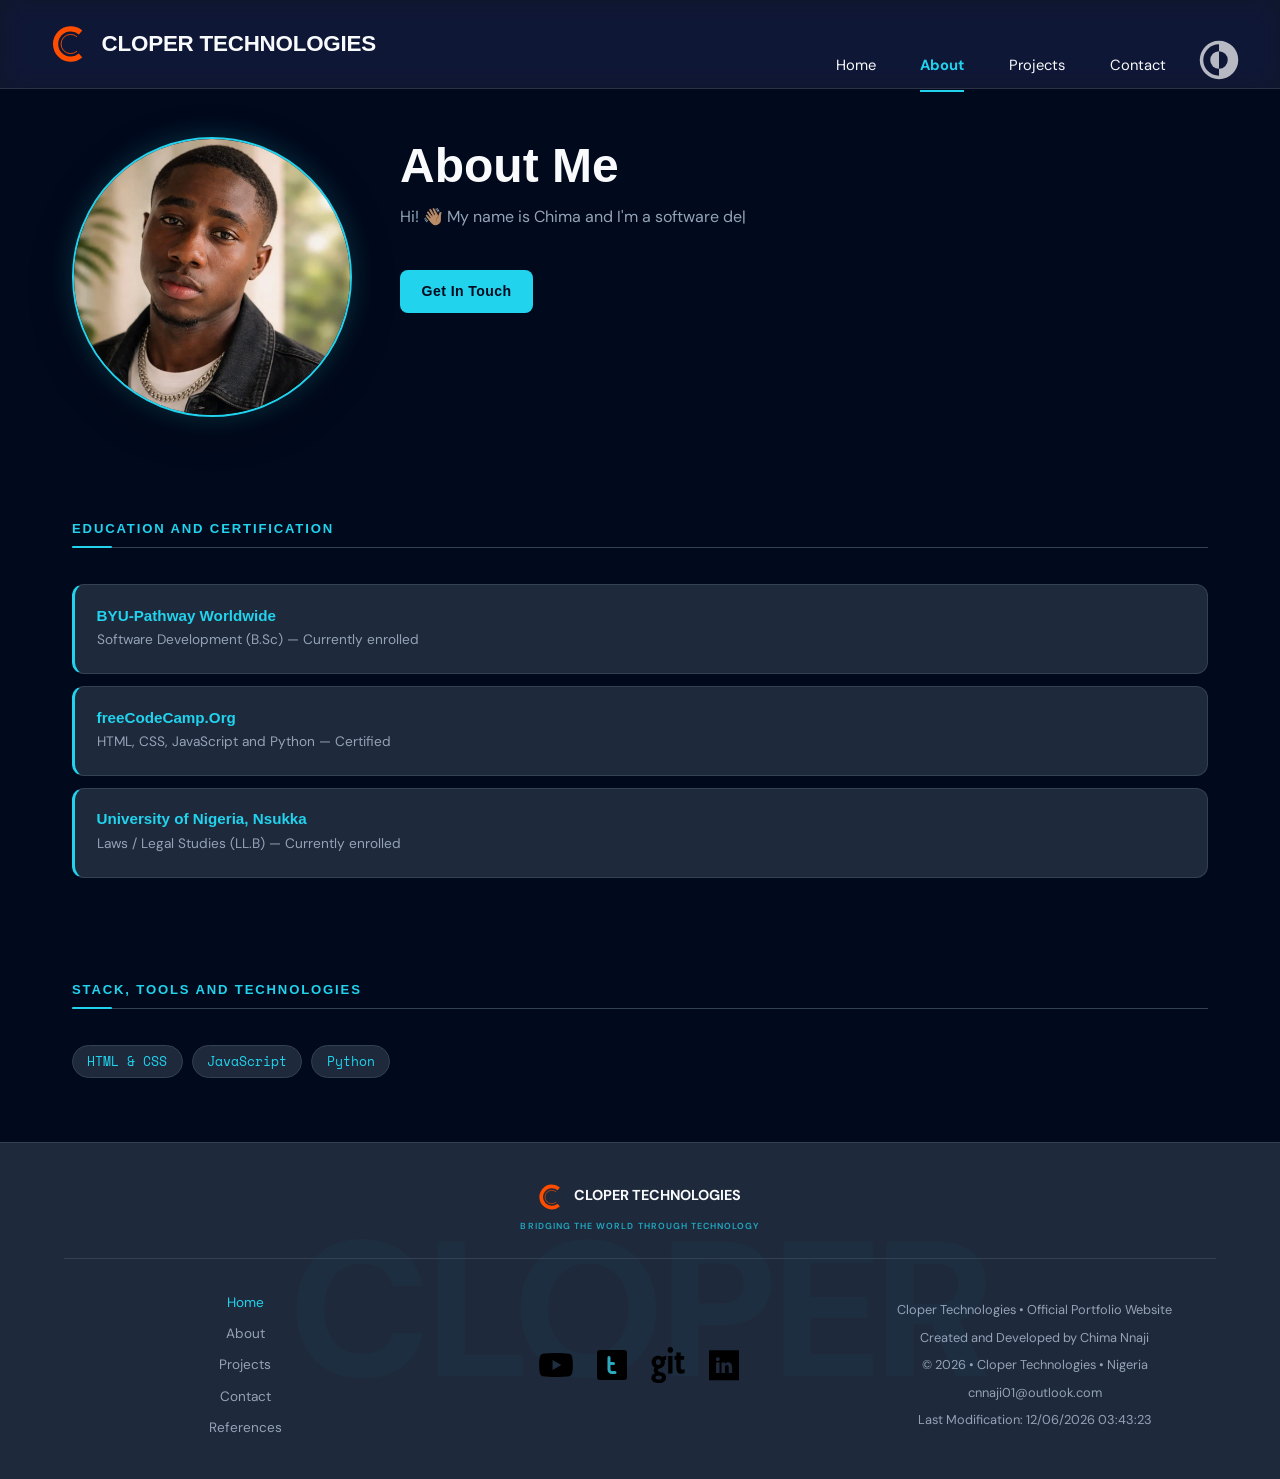
==== about.html @ 53939a19 "Add mobile-first base styles with fluid typography and layout adjustments" ====
<!DOCTYPE html>
<html lang="en">
<head>
    <meta charset="UTF-8">
    <meta name="viewport" content="width=device-width, initial-scale=1.0">
    <meta name="author" content="Chimamkpam Nnaji">
    <meta name="description"
        content="Learn about Cloper Technologies, a developer portfolio website showcasing responsive designs, clean codes, and building user-focused web applications by its founder, Chima.">
    <title>Cloper Technologies — About</title>
    <meta property="og:title" content="About — Cloper Technologies">
    <meta property="og:description"
        content="Learn about Cloper Technologies, a developer portfolio website showcasing responsive designs, clean codes, and building user-focused web applications by its founder, Chima.">
    <meta property="og:image" content="https://chima-001.github.io/cloper/images/logo.svg">
    <meta property="og:url" content="https://chima-001.github.io/cloper/about.html">
    <link rel="icon" type="image/x-icon" href="images/logo.svg">
    <link rel="preconnect" href="https://fonts.googleapis.com">
    <link rel="preconnect" href="https://fonts.gstatic.com" crossorigin>
    <link
        href="https://fonts.googleapis.com/css2?family=DM+Sans:ital,opsz,wght@0,9..40,100..1000;1,9..40,100..1000&family=Space+Mono:ital,wght@0,400;0,700;1,400;1,700&display=swap"
        rel="stylesheet">
    <link rel="stylesheet" href="styles/normalize.css">
    <link rel="stylesheet" href="styles/smaller.css">
    <link rel="stylesheet" href="styles/medium.css">
    <link rel="stylesheet" href="styles/larger.css">
    <script src="scripts/main.js" defer></script>
    <script src="scripts/about.js" defer></script>
</head>

<body>
    <header>
        <nav>
            <div class="nav-top">
                <a href="index.html" class="logo">
                    <img src="images/logo.svg" alt="Cloper Technologies logo.">
                    <span class="title">CLOPER TECHNOLOGIES</span>
                </a>
                <button id="theme-toggle" aria-label="Toggle theme">
                    <img id="theme-icon" src="images/dark-mode.svg" alt="Theme toggle icon">
                </button>
                <button class="hamburger" id="hamburger" aria-label="Toggle navigation">
                    <span></span>
                    <span></span>
                    <span></span>
                </button>
            </div>
            <ul>
                <li><a href="index.html">Home</a></li>
                <li><a href="about.html" class="active">About</a></li>
                <li><a href="projects.html">Projects</a></li>
                <li><a href="contact.html">Contact</a></li>
            </ul>
        </nav>
    </header>
<main>
    <section id="about">
        <div class="about-img">
            <img id="about-img" src="" alt="" width="300" loading="lazy" />
        </div>
        <div class="about-text">
            <h1 id="about-name"></h1>
            <div id="about-bio"></div>
            <a href="contact.html" class="prm-button contact-btn">Get In Touch</a>
        </div>
    </section>
    <section id="education">
        <h2>Education and Certification</h2>
        <div id="education-list"></div>
    </section>
    <section id="stack">
        <h2>Stack, Tools and Technologies</h2>
        <ul class="stack-list" id="stack-list"></ul>
    </section>
</main>
<footer>
        <div class="footer-title">
            <div class="title-logo">
                <img src="images/logo.svg" alt="Cloper Technologies logo">
                <span>CLOPER TECHNOLOGIES</span>
            </div>
            <p class="tag">Bridging The World Through Technology</p>
        </div>
        <div class="footer-left">
            <a href="index.html" class="active">Home</a>
            <a href="about.html">About</a>
            <a href="projects.html">Projects</a>
            <a href="contact.html">Contact</a>
            <a href="references.html" target="_blank">References</a>
        </div>
        <div class="social-links">
            <a href="https://youtube.com/@heischima"><img src="images/youtube-1.svg" alt="Youtube logo"></a>
            <a href="https://x.com/_heischima"><img src="images/twitter-square.svg" alt="Twitter logo"></a>
            <a href="https://chima-001/github.com.io"><img src="images/github-text.svg" alt="Github logo"></a>
            <a href="https://linkedin.com/in/chima-nnaji-1621523a3"><img src="images/linkedin-square.svg"
                    alt="Linkedin logo"></a>
        </div>
        <div class="footer-right">
            <p>Cloper Technologies • Official Portfolio Website</p>
            <p>Created and Developed by Chima Nnaji</p>
            <p>© <span id="currentyear"></span> • Cloper Technologies • Nigeria</p>
            <p>cnnaji01@outlook.com</p>
            <p id="lastModified"></p>
        </div>
    </footer>
</body>
</html>
---- styles/smaller.css ----
/* ============================================================
   devnest-smaller.css  |  BASE STYLES
   Mobile-first. No media query — applies to every screen.
   devnest-medium.css and devnest-larger.css build on top.

   Strategy:
   • clamp()        → fluid values (font sizes, spacing, image
                       sizes, gaps). Scales continuously so many
                       intermediate breakpoints aren't needed.
   • Media queries  → structural changes only (layout direction,
                       nav behaviour, column counts, show/hide).
   ============================================================ */


/* =====================================================
   DESIGN TOKENS
   ===================================================== */

:root {
    /* Colours */
    --bg: #01091c;
    --surface: #1e293b;
    --surface2: #263348;
    --border: #334155;
    --cyan: #22d3ee;
    --cyan-dim: rgba(34, 211, 238, 0.08);
    --white: #f8fafc;
    --muted: #94a3b8;
    --nav-hover: #010712;

    /* Typography */
    --font-head: 'Roboto', sans-serif;
    --font-mono: 'Space Mono', monospace;
    --font-body: 'DM Sans', sans-serif;

    /* Effects */
    --shadow: 0 4px 28px rgba(0, 0, 0, 0.35);
    --glow: 0 0 28px rgba(34, 211, 238, 0.22);
    --glow-hover: 0 0 36px rgba(34, 211, 238, 0.38);
    --radius: 12px;
    --radius-sm: 8px;
    --ease: 0.22s ease;
}

body.light-mode {
    --bg: #f0f4f8;
    --surface: #dde5ef;
    --surface2: #cad4e0;
    --border: #b8c4d4;
    --cyan: #0369a1;
    --cyan-dim: rgba(3, 105, 161, 0.08);
    --white: #0f172a;
    --muted: #475569;
    --nav-hover: #e0e4e9;
    --glow: 0 0 28px rgba(3, 105, 161, 0.2);
    --glow-hover: 0 0 36px rgba(3, 105, 161, 0.35);
}


/* =====================================================
   RESET
   ===================================================== */

*,
*::before,
*::after {
    -webkit-tap-highlight-color: transparent;
    box-sizing: border-box;
    margin: 0;
    padding: 0;
}

img,
svg {
    display: block;
    max-width: 100%;
}

button {
    cursor: pointer;
    font-family: inherit;
}


/* =====================================================
   BASE
   ===================================================== */

body {
    background-color: var(--bg);
    color: var(--white);
    font-family: var(--font-body);
    line-height: 1.7;
    transition: background-color 1s ease, color 1s ease;
    -webkit-font-smoothing: antialiased;
    margin: 0;
    padding: 0;
}


/* =====================================================
   HEADER & NAV
   ===================================================== */

header {
    position: sticky;
    top: 0;
    z-index: 100;
    /* background-color: var(--surface); */
    background: rgba(255, 255, 255, 0.06);
    backdrop-filter: blur(12px) saturate(180%);
    -webkit-backdrop-filter: blur(12px) saturate(180%);
    border-bottom: 1px solid rgba(255, 255, 255, 0.12);
    width: 100%;
    margin: 0;
    transition: background 0.3s ease;
    /* padding: 1rem 0; */
}

@media (prefers-color-scheme: dark) {
    header {
        background: rgba(0, 0, 0, 0.25);
        border-bottom: 1px solid rgba(255, 255, 255, 0.08);
    }

}

#theme-icon {
    filter: invert(1) opacity(70%);
}

body.light-mode #theme-icon {
    filter: invert(0);
}

header.scrolled {
    background: rgba(0, 0, 0, 0.4);
}

nav {
    display: flex;
    flex-direction: row;
    flex-wrap: wrap;
    align-items: center;
    /* justify-content: center; */
    /* position: relative; */
    width: 100%;
    padding-top: .5rem;
    /* margin-bottom: -1rem; */
}

.nav-top {
    display: contents;
    width: 100%;
    box-sizing: border-box;
    /* justify-content: space-between; */
    /* flex-direction: row;
    align-items: center;
    width: 100%; */
    /* flex: 1; */
}

/* --- Logo --- */

.logo {
    padding-left: .7rem;
    display: flex;
    align-items: center;
    gap: 0.65rem;
    text-decoration: none;
    color: var(--white);
    font-family: var(--font-head);
    flex: 1;
    order: 1;
    /* display: inline-block; */
    max-width: fit-content;
    /* margin-right: 3rem; */
}

/* .logo a{
    flex: 0 0 auto;
    width: auto;
} */

.logo img {
    width: 30px;
    height: 30px;
    flex-shrink: 0;
}

/* index.html uses <span class="title"> directly inside .logo */
.title {
    font-size: clamp(1rem, 4vw, 1.4rem);
    font-weight: 700;
    color: var(--white);
    letter-spacing: -0.01em;
}

/* other pages wrap .title + .tag inside .title-div */
/* .title-div {
    display: flex;
    flex-direction: column;
    gap: 0.05rem;
    line-height: 1.2;
} */

/* --- Nav list — hidden on mobile, revealed by .open --- */

nav ul {
    position: static;
    list-style: none;
    /* display: block; */
    flex-direction: column;
    background: var(--bg);
    border-top: 1px solid var(--border);
    backdrop-filter: blur(12px);
    width: 100%;
    flex-basis: 100%;
    margin-top: 0.65rem;
    /* padding: 0.4rem 0; */
    /* top: 100%;
    left: 0;
    right: 0; */
    z-index: 99;
    order: 4;
    max-height: 0;
    overflow: hidden;
    transition: max-height 3s ease-out;
}

nav ul li {
    width: 100%;
}

nav ul a {
    text-decoration: none;
    color: var(--white);
    font-family: var(--font-body);
    font-size: 1rem;
    display: block;
    width: 100%;
    padding: 0.8rem 1.2rem;
    border-left: 3px solid transparent;
    border-bottom: 1px solid var(--border);
    transition: color var(--ease), background-color var(--ease), border-color var(--ease);
}

nav ul a.active {
    color: var(--cyan);
    border-left-color: var(--cyan);
    font-weight: 700;
    /* background-color: var(--cyan-dim); */
}

nav ul a:hover {
    color: var(--white);
    background-color: var(--nav-hover);
}

nav ul.open {
    display: flex;
    max-height: 500px;
}

/* --- Hamburger — fixed on smallest screens --- */

.hamburger {
    display: flex;
    flex-direction: column;
    justify-content: center;
    gap: 5px;
    background: none;
    border: none;
    padding: 1rem;
    position: static;
    right: 1rem;
    top: 0.85rem;
    z-index: 110;
    margin-left: 0;
    order: 3;
    max-width: fit-content;
    /* margin-top: -.5rem; */
}

.hamburger span {
    display: block;
    width: 22px;
    height: 2px;
    background-color: var(--white);
    border-radius: 2px;
    transition: transform 0.28s ease, opacity 0.2s ease;
}

.hamburger.active span:nth-child(1) {
    transform: rotate(45deg) translate(5px, 5px);
}

.hamburger.active span:nth-child(2) {
    opacity: 0;
    transform: scaleX(0);
}

.hamburger.active span:nth-child(3) {
    transform: rotate(-45deg) translate(5px, -5px);
}


/* =====================================================
   THEME TOGGLE
   ===================================================== */

/* #theme-bar {
    position: sticky;
    top: 58px;
    z-index: 98;
    display: flex;
    padding: 0.2rem 1.4rem;
    background: var(--surface);
    pointer-events: none;
    width: fit-content;
    border-bottom-left-radius: 100px;
    border-bottom-right-radius: 100px;
    margin-left: auto;
    border: 1px solid var(--border);
    border-top: none;
} */

#theme-toggle {
    position: static;
    background: none;
    border: none;
    cursor: pointer;
    /* pointer-events: all; */
    /* outline: none; */
    display: flex;
    align-items: center;
    /* padding: 0.4rem; */
    /* margin-left: auto; */
    order: 2;
    margin-left: auto;
}

#theme-icon {
    width: 30px;
    height: 30px;
    object-fit: contain;
    /* transform: scale(3); */
    transition: transform 0.4s ease, opacity 0.3s ease;
}

#theme-icon.switching {
    transform: scale(1.5) rotate(180deg);
    opacity: 0;
}


/* =====================================================
   MAIN LAYOUT
   The clamp on padding and gap means most spacing
   scales automatically without extra breakpoints.
   max-width steps up in devnest-medium/larger.
   ===================================================== */

main {
    margin: 0 auto;
    margin-top: -1.5rem;
    padding: clamp(2rem, 6vw, 4rem) clamp(1rem, 5vw, 2rem);
    display: flex;
    flex-direction: column;
    gap: clamp(3.5rem, 9vw, 6.5rem);
    max-width: 480px;
}


#hero {
    /* background-image: linear-gradient(rgba(10, 10, 10, 0.75), rgba(10, 10, 10, 0.75)), url('images/hero-bg.wepb');
    background-size: cover;
    background-position: center;
    background-attachment: fixed; */
    position: relative;
    overflow: hidden;
    width: 100%;
    /* width: 100vw;
    margin-left: 50%;
    transform: translateX(-50%); */
}

.hero-content {
    max-width: 1200px;
    margin: 0 auto;
    padding: clamp(3rem, 8vw, 6rem) clamp(1rem, 5vw, 2rem);
    display: flex;
    flex-direction: column;
    align-items: center;
    justify-content: space-between;
    gap: clamp(2rem, 5vw, 5rem);
}

#hero-bg {
    position: absolute;
    inset: 0;
    background-size: cover;
    background-position: center;
    background-attachment: fixed;
    z-index: 0;
    /* opacity: 0; */
    transition: opacity 1.2s ease;
    background: linear-gradient(to bottom, rgba(0, 0, 0, 0.3), rgba(17, 16, 8, 0.85));
}

/* #hero-bg::after {
    opacity: 1;
    background-image: linear-gradient(rgba(10, 10, 10, 0.78), rgba(10, 10, 10, 0.78));
    content: '';
    position: absolute;
    inset: 0;
} */

#hero .hero-text,
#hero .hero-img {
    position: relative;
    z-index: 1;
}

/* =====================================================
   TYPOGRAPHY
   Font sizes all use clamp so they scale fluidly.
   ===================================================== */

h1,
h2,
h3 {
    font-family: var(--font-head);
    color: var(--cyan);
    line-height: 1.2;
}

h1 {
    font-size: clamp(1.75rem, 6vw, 3rem);
    margin-bottom: 0.75rem;
}

/* Section labels — small, all-caps, underlined */
h2 {
    font-size: clamp(0.68rem, 2.2vw, 0.82rem);
    letter-spacing: 0.14em;
    text-transform: uppercase;
    text-align: center;
    margin-bottom: clamp(1.5rem, 4vw, 2.25rem);
    padding-bottom: 0.65rem;
    border-bottom: 1px solid var(--border);
    position: relative;
}

h2::after {
    content: '';
    position: absolute;
    bottom: -1px;
    left: 50%;
    transform: translateX(-50%);
    width: 2.5rem;
    height: 2px;
    background: var(--cyan);
    border-radius: 2px;
}

h3 {
    font-size: clamp(0.9rem, 2.5vw, 1.05rem);
    margin-bottom: 0.35rem;
}


/* =====================================================
   BUTTONS
   ===================================================== */

.prm-button {
    display: inline-block;
    padding: 0.6rem 1.35rem;
    background-color: var(--cyan);
    color: var(--bg);
    font-family: var(--font-head);
    font-size: clamp(0.78rem, 2vw, 0.88rem);
    font-weight: 700;
    text-decoration: none;
    border-radius: var(--radius-sm);
    border: none;
    letter-spacing: 0.03em;
    transition: opacity var(--ease), box-shadow var(--ease);
}

.prm-button:hover {
    opacity: 0.82;
    box-shadow: var(--glow);
}

.contact-btn {
    margin-top: 1.5rem;
    display: inline-block;
}

.outline-button {
    display: inline-block;
    padding: 0.6rem 1.35rem;
    background: transparent;
    color: var(--cyan);
    font-family: var(--font-head);
    font-size: clamp(0.78rem, 2vw, 0.88rem);
    font-weight: 700;
    text-decoration: none;
    border-radius: var(--radius-sm);
    border: 1.5px solid var(--cyan);
    letter-spacing: 0.03em;
    transition: background-color var(--ease), color var(--ease), box-shadow var(--ease);
}

.outline-button:hover {
    background-color: var(--cyan);
    color: var(--bg);
    box-shadow: var(--glow);
}

/* .my-skill-card,
.project-card,
.project,
.edu,
.stack-list li,
.contact-info,
#contact-form {
    opacity: 0;
    transform: translateY(50px); 
    transition: opacity 1.1s cubic-bezier(0.22, 1, 0.36, 1),
        transform opacity 1.1s cubic-bezier(0.22, 1, 0.36, 1);
} */

.my-skill-card.animate-in,
.project-card.animate-in,
.project.animate-in,
.edu.animate-in,
.stack-list li.animate-in,
/* .contact-info.animate-in, */
.contact-intro.animate-in,
.socials a.animate-in,
#contact-form.animate-in,
.project.animate-in,
.map.animate-in {
    opacity: 1;
    transform: translateY(0);
}


/* #socials-list{
    opacity: 0;
    transform: translateY(50px); 
    transition: opacity 1.1s cubic-bezier(0.22, 1, 0.36, 1),
        transform opacity 1.1s cubic-bezier(0.22, 1, 0.36, 1);
} */

/* =====================================================
   HERO
   ===================================================== */

#hero {
    display: flex;
    flex-direction: column-reverse;
    align-items: center;
    text-align: center;
    gap: clamp(1.75rem, 5vw, 3rem);
}

.hero-text {
    width: 100%;
}

.hero-text h1 {
    color: var(--white);
    /* name is white, not cyan */
    font-size: clamp(2rem, 7vw, 3.5rem);
    margin-bottom: 0.4rem;
}

.tagline {
    color: var(--cyan);
    font-family: var(--font-mono);
    font-size: clamp(0.75rem, 2.5vw, 0.9rem);
    margin-bottom: 0.9rem;
    opacity: 0.9;
}

.bio {
    color: var(--muted);
    font-size: clamp(0.9rem, 2.2vw, 1rem);
    line-height: 1.8;
    margin-bottom: 1.75rem;
}

.hero-btns {
    display: flex;
    gap: 0.75rem;
    flex-wrap: wrap;
    justify-content: center;
}

/* Image uses clamp — no hard size overrides needed in breakpoints */
.hero-img img {
    width: clamp(140px, 42vw, 220px);
    height: clamp(140px, 42vw, 220px);
    object-fit: cover;
    border-radius: 50%;
    border: 2px solid var(--cyan);
    box-shadow: var(--glow), 0 10px 40px rgba(0, 0, 0, 0.45);
    transition: box-shadow var(--ease);
}

.hero-img img:hover {
    box-shadow: var(--glow-hover), 0 10px 40px rgba(0, 0, 0, 0.45);
    /* filter: sepia(0.4) brightness(1.15); */
    transform: scale(1.04);
}


/* =====================================================
   SKILLS
   Note: current HTML uses .my-skills-wrap (with 's').
   This matches the HTML. Will be unified when we do
   the HTML pass (the grid has never applied before).
   ===================================================== */

.my-skills-wrap {
    display: grid;
    grid-template-columns: 1fr;
    gap: 0.85rem;
}

.my-skill-card {
    background: var(--surface);
    border: 1px solid var(--border);
    border-radius: var(--radius);
    padding: clamp(1rem, 3.5vw, 1.4rem);
    opacity: 0;
    transform: translateY(50px);
    /* transition: opacity 1.1s cubic-bezier(0.22, 1, 0.36, 1), */
    transition: border-color var(--ease), transform var(--ease), box-shadow var(--ease), opacity 1.1s cubic-bezier(0.22, 1, 0.36, 1);
}

.my-skill-card:hover {
    border-color: var(--cyan);
    transform: translateY(-3px);
    box-shadow: var(--glow);
}

.my-skill-card h3 {
    color: var(--cyan);
    font-size: clamp(0.85rem, 2vw, 0.95rem);
    letter-spacing: 0.03em;
    margin-bottom: 0.35rem;
}

.my-skill-card p {
    color: var(--muted);
    font-size: 0.855rem;
    line-height: 1.65;
}


/* =====================================================
   FEATURED PROJECT
   ===================================================== */

.project {
    display: flex;
    flex-direction: column;
    background: var(--surface);
    border: 1px solid var(--border);
    border-radius: var(--radius);
    overflow: hidden;
    opacity: 0;
    transform: translateY(50px);
    /* transition: opacity 1.1s cubic-bezier(0.22, 1, 0.36, 1), */
    transition: border-color var(--ease), box-shadow var(--ease), opacity 5s cubic-bezier(0.22, 1, 0.36, 1);
}

.project:hover {
    border-color: var(--cyan);
    box-shadow: var(--glow);
}

.project>img {
    width: 100%;
    height: clamp(180px, 40vw, 300px);
    object-fit: cover;
    flex-shrink: 0;
}

.project .project-info {
    padding: clamp(1.25rem, 4vw, 2rem);
    display: flex;
    flex-direction: column;
    gap: 0.6rem;
    flex: 1;
}

.project .project-info h3 {
    color: var(--white);
    font-size: clamp(1rem, 2.5vw, 1.15rem);
    margin-bottom: 0;
}

.project .project-info p {
    color: var(--muted);
    font-size: clamp(0.875rem, 2vw, 0.95rem);
    line-height: 1.75;
    flex: 1;
}


/* =====================================================
   PROJECTS GRID
   ===================================================== */

#projects h1 {
    text-align: center;
    color: var(--white);
    margin-bottom: 0.5rem;
}

.filter-buttons {
    display: flex;
    gap: 0.5rem;
    flex-wrap: wrap;
    justify-content: center;
    margin-bottom: 2rem;
}

.filter-button {
    padding: 0.35rem 1rem;
    border-radius: 100px;
    border: 1px solid var(--border);
    background: none;
    color: var(--muted);
    font-family: var(--font-body);
    font-size: clamp(0.78rem, 2vw, 0.88rem);
    transition: border-color var(--ease), color var(--ease), background-color var(--ease);
}

.filter-button.active,
.filter-button:hover {
    border-color: var(--cyan);
    color: var(--cyan);
    background: var(--cyan-dim);
}

.projects-grid {
    display: grid;
    grid-template-columns: 1fr;
    gap: 1.25rem;
    align-items: start;
}

/* Project card — clean layout, no negative margin hacks */
.project-card {
    background: var(--surface);
    border: 1px solid var(--border);
    border-radius: var(--radius);
    overflow: hidden;
    display: flex;
    flex-direction: column;
    height: 100%;
    opacity: 0;
    transform: translateY(50px);
    /* transition: opacity 1.1s cubic-bezier(0.22, 1, 0.36, 1), */
    transition: transform var(--ease), border-color var(--ease), box-shadow var(--ease), opacity 1.1s cubic-bezier(0.22, 1, 0.36, 1);
}

.project-card:hover {
    transform: translateY(-6px);
    border-color: var(--cyan);
    box-shadow: var(--glow), var(--shadow);
}

.project-card.hidden {
    display: none;
}

.projects-grid .project-card img {
    width: 100%;
    height: clamp(170px, 36vw, 220px);
    object-fit: cover;
    border-bottom: 1px solid var(--border);
    flex-shrink: 0;
}

.project-card .project-info {
    padding: clamp(1rem, 3vw, 1.35rem);
    display: flex;
    flex-direction: column;
    flex: 1;
    gap: 0.4rem;
}

/* Override global h2 section-label styles inside project cards */
.project-card .project-info h2 {
    font-size: clamp(0.9rem, 2.2vw, 1.05rem);
    color: var(--white);
    text-align: left;
    text-transform: none;
    letter-spacing: 0.01em;
    border-bottom: none;
    padding-bottom: 0;
    margin-bottom: 0;
}

.project-card .project-info h2::after {
    display: none;
}

.project-info p {
    color: var(--muted);
    font-size: 0.855rem;
    line-height: 1.65;
    flex: 1;
}

.project-links {
    display: flex;
    gap: 0.5rem;
    flex-wrap: wrap;
    padding-top: 0.75rem;
    margin-top: auto;
}


/* =====================================================
   ABOUT
   ===================================================== */

#about {
    display: flex;
    flex-direction: column;
    align-items: center;
    text-align: center;
    gap: clamp(1.75rem, 5vw, 3rem);
}

/* #about-bio{
    min-height: 500px;
} */

.about-img img {
    width: clamp(140px, 42vw, 200px);
    height: clamp(140px, 42vw, 200px);
    object-fit: cover;
    border-radius: 50%;
    border: 2px solid var(--cyan);
    box-shadow: var(--glow), 0 10px 40px rgba(0, 0, 0, 0.4);
    flex-shrink: 0;
}

.about-text h1 {
    color: var(--white);
    margin-bottom: 0.5rem;
}

.about-text p {
    color: var(--muted);
    font-size: clamp(0.9rem, 2.2vw, 1rem);
    line-height: 1.8;
    margin-bottom: 0.9rem;
}


/* =====================================================
   EDUCATION
   Using block layout so the h2's margin-bottom provides
   heading-to-content spacing, and .edu margin-bottom
   handles item-to-item spacing — no gap double-spacing.
   ===================================================== */

.edu {
    background: var(--surface);
    border: 1px solid var(--border);
    border-left: 3px solid var(--cyan);
    border-radius: var(--radius);
    padding: clamp(0.9rem, 3vw, 1.35rem);
    margin-bottom: 0.75rem;
    opacity: 0;
    transform: translateY(50px);
    /* transition: opacity 1.1s cubic-bezier(0.22, 1, 0.36, 1), */
    transition: box-shadow var(--ease), opacity 3s cubic-bezier(0.22, 1, 0.36, 1);
}

.edu:last-child {
    margin-bottom: 0;
}

.edu:hover {
    box-shadow: var(--glow);
}

.edu h3 {
    color: var(--cyan);
    font-size: clamp(0.875rem, 2vw, 0.95rem);
    margin-bottom: 0.2rem;
}

.edu p {
    color: var(--muted);
    font-size: 0.855rem;
}


/* =====================================================
   STACK LIST
   ===================================================== */

.stack-list {
    list-style: none;
    display: flex;
    flex-wrap: wrap;
    gap: 0.55rem;
}

.stack-list li {
    background: var(--surface);
    border: 1px solid var(--border);
    border-radius: 100px;
    padding: 0.3rem 0.9rem;
    font-size: 0.8rem;
    color: var(--cyan);
    font-family: var(--font-mono);
    opacity: 0;
    transform: translateY(50px);
    /* transition: opacity 1.1s cubic-bezier(0.22, 1, 0.36, 1), */
    transition: border-color var(--ease), background var(--ease), opacity 1.1s cubic-bezier(0.22, 1, 0.36, 1);
}

.stack-list li:hover {
    border-color: var(--cyan);
    background: var(--cyan-dim);
}


/* =====================================================
   CONTACT
   ===================================================== */

#contact {
    display: flex;
    flex-direction: column;
    gap: clamp(2rem, 5vw, 3rem);
}

#contact h1 {
    text-align: center;
    color: var(--white);
    margin-bottom: 0.5rem;
}

.contact-info {
    text-align: center;
    /* opacity: 0;
    transform: translateY(50px);
    transition: background-color var(--ease), color var(--ease), box-shadow var(--ease), opacity 5s cubic-bezier(0.22, 1, 0.36, 1); */

}

.contact-intro {
    color: var(--muted);
    font-size: clamp(0.9rem, 2.2vw, 1rem);
    line-height: 1.75;
    margin-bottom: 1.5rem;
    opacity: 0;
    transform: translateY(50px);
    /* transition: opacity 1.1s cubic-bezier(0.22, 1, 0.36, 1), */
    transition: background-color var(--ease), color var(--ease), box-shadow var(--ease), opacity 4s cubic-bezier(0.22, 1, 0.36, 1), opacity 1.1s cubic-bezier(0.22, 1, 0.36, 1);
}

.socials {
    list-style: none;
    display: flex;
    flex-wrap: wrap;
    gap: 0.5rem;
    justify-content: center;
    margin-bottom: 1.5rem;
}

.socials a {
    color: var(--cyan);
    text-decoration: none;
    font-family: var(--font-mono);
    font-size: 0.78rem;
    border: 1px solid var(--cyan);
    padding: 0.3rem 0.85rem;
    border-radius: 100px;
    opacity: 0;
    transform: translateY(50px);
    /* transition: opacity 1.1s cubic-bezier(0.22, 1, 0.36, 1), */
    transition: background-color var(--ease), color var(--ease), box-shadow var(--ease), opacity 1.1s cubic-bezier(0.22, 1, 0.36, 1);
}

.socials a:hover {
    background-color: var(--cyan);
    color: var(--bg);
    box-shadow: var(--glow);
}


/* =====================================================
   CONTACT FORM
   ===================================================== */

#contact-form {
    width: 100%;
    opacity: 0;
    transform: translateY(50px);
    transition: background-color var(--ease), color var(--ease), box-shadow var(--ease), opacity 5s cubic-bezier(0.22, 1, 0.36, 1);
}

fieldset {
    border: 1px solid var(--border);
    border-radius: var(--radius);
    padding: clamp(1.25rem, 4.5vw, 2rem);
    display: flex;
    flex-direction: column;
    gap: 1.1rem;
    background-color: var(--surface);
}

legend {
    font-family: var(--font-head);
    font-weight: 700;
    color: var(--cyan);
    font-size: clamp(1.05rem, 3.5vw, 1.35rem);
    padding: 0 0.5rem;
    letter-spacing: 0.02em;
}

.field {
    display: flex;
    flex-direction: column;
    gap: 0.35rem;
}

label {
    font-size: 0.85rem;
    font-weight: 600;
    color: var(--muted);
    letter-spacing: 0.02em;
}

.hint {
    font-style: italic;
    font-size: 0.62rem;
    font-weight: 400;
    color: var(--white);
    background-color: var(--border);
    padding: 0.1rem 0.4rem;
    border-radius: 100px;
    margin-left: 0.35rem;
    opacity: 0.8;
}

input,
textarea {
    background: var(--bg);
    border: 1px solid var(--border);
    border-radius: var(--radius-sm);
    padding: 0.65rem 0.9rem;
    color: var(--white);
    font-family: var(--font-body);
    font-size: 0.9rem;
    width: 100%;
    transition: border-color var(--ease), box-shadow var(--ease);
}

input:focus,
textarea:focus {
    outline: none;
    border-color: var(--cyan);
    box-shadow: 0 0 0 3px rgba(34, 211, 238, 0.12);
}

input:required {
    border-left: 3px solid rgba(185, 28, 28, 0.55);
}

input:required:valid {
    border-left: 3px solid rgba(21, 128, 61, 0.65);
}

textarea {
    resize: vertical;
    min-height: 110px;
}

#form-confirm {
    color: var(--muted);
    font-family: var(--font-mono);
    font-size: 0.82rem;
    margin-top: 0.75rem;
    text-align: center;
}


/* =====================================================
   MAP
   ===================================================== */

.map {
    margin-top: 1.5rem;
    border-radius: var(--radius);
    overflow: hidden;
    border: 1px solid var(--border);
    opacity: 0;
    transform: translateY(50px);
    transition: background-color var(--ease), color var(--ease), box-shadow var(--ease), opacity 5s cubic-bezier(0.22, 1, 0.36, 1);
}

iframe {
    border: none;
    width: 100%;
    height: 240px;
    display: block;
}


/* =====================================================
   FOOTER
   ===================================================== */

footer {
    background: var(--surface);
    border-top: 1px solid var(--border);
    display: flex;
    flex-direction: column;
    align-items: center;
    justify-content: center;
    text-align: center;
    gap: 1.25rem;
    padding: 2rem 1.25rem;
    z-index: 1;
    position: relative;
}

footer::before {
    content: 'CLOPER';
    position: absolute;
    font-size: clamp(70px, 15vw, 300px);
    line-height: 1;
    opacity: 0.03;
    font-weight: 800;
    color: var(--cyan);
    text-align: center;
    justify-self: center;
    z-index: -1;
}

.footer-title {
    display: flex;
    flex-direction: column;
    gap: .5rem;
    align-items: center;
    justify-content: center;
    border-bottom: 1px solid var(--border);
    width: 100%;
    padding-bottom: 1.5rem;
}

.footer-title .title-logo {
    display: flex;
    flex-direction: row;
    gap: .5rem;
}

.footer-title img {
    grid-row: 1;
    grid-column: 1;
    width: 28px;
    height: 28px;
}

.footer-title span {
    font-size: .9rem;
    font-weight: 700;
    grid-row: 1;
    grid-column: 1;
}

footer .tag {
    font-size: 0.55rem;
    font-weight: 600;
    letter-spacing: 0.12em;
    text-transform: uppercase;
    color: var(--cyan);
    opacity: 0.75;
    grid-row: 2;
}

/* Nav links inside footer (index.html .footer-left) */
.footer-left {
    display: flex;
    flex-direction: column;
    flex-wrap: wrap;
    gap: 0.35rem 1rem;
    justify-content: center;
    align-items: center;
}

.footer-left a {
    color: var(--muted);
    text-decoration: none;
    font-size: 0.85rem;
    transition: color var(--ease);
}

.footer-left a:hover,
.footer-left a.active {
    color: var(--cyan);
}

/* Social icons */
.social-links {
    display: flex;
    gap: 1.25rem;
    align-items: center;
}

.social-links img {
    width: 30px;
    height: 30px;
    /* opacity: 0.65; */
    transition: opacity var(--ease), transform var(--ease);
}

.social-links a:hover img {
    opacity: 1;
    transform: translateY(-2px);
}

/* Right column or simple p-based footer */
.footer-right p,
footer>p {
    color: var(--muted);
    font-size: 0.8rem;
    line-height: 1.65;
}

footer a {
    color: var(--cyan);
    text-decoration: none;
    transition: opacity var(--ease);
}

footer a:hover {
    opacity: 0.72;
    text-decoration: underline;
}


/* =====================================================
   POPUP
   ===================================================== */

.popup-overlay {
    position: fixed;
    inset: 0;
    background-color: rgba(0, 0, 0, 0.65);
    display: none;
    justify-content: center;
    align-items: center;
    z-index: 200;
    backdrop-filter: blur(4px);
}

.popup-overlay.show {
    display: flex;
}

.popup-box {
    background-color: var(--surface);
    border: 1px solid var(--border);
    padding: 2rem;
    border-radius: var(--radius);
    text-align: center;
    max-width: 240px;
    width: 90%;
    display: flex;
    flex-direction: column;
    box-shadow: var(--shadow);
    gap: 1.25rem;
}

.popup-box p {
    color: var(--white);
    font-size: 0.95rem;
    line-height: 1.55;
}


/* =====================================================
   MISC
   ===================================================== */

.text p {
    color: var(--muted);
    font-size: 0.9rem;
    margin-bottom: 1rem;
}

.card-actions {
    display: flex;
    gap: 0.5rem;
    padding: clamp(1rem, 3vw, 1.35rem);
    margin-top: auto;
}

.modal-overlay {
    position: fixed;
    inset: 0;
    background: rgba(0, 0, 0, 0.7);
    backdrop-filter: blur(6px);
    display: none;
    justify-content: center;
    align-items: center;
    z-index: 300;
    padding: 1rem;
}

.modal-overlay.show {
    display: flex;
}

.modal-box {
    background: var(--surface);
    border: 1px solid var(--border);
    border-radius: var(--radius);
    max-width: 600px;
    width: 100%;
    max-height: 90vh;
    overflow-y: auto;
    position: relative;
}

.modal-box img {
    width: 100%;
    height: 220px;
    object-fit: cover;
    border-radius: var(--radius) var(--radius) 0 0;
}

.modal-body {
    padding: clamp(1.25rem, 4vw, 2rem);
    display: flex;
    flex-direction: column;
    gap: 0.75rem;
}

#modal-desc {
    color: var(--muted);
    font-size: 0.9rem;
    line-height: 1.75;
}

#modal-title {
    color: var(--white);
    font-size: clamp(1rem, 3vw, 1.3rem);
}

#modal-tags {
    display: flex;
    flex-wrap: wrap;
    gap: 0.4rem;
}

/* .tag-pill {
    background: var(--cyan-dim);
    color: var(--cyan);
    border: 1px solid var(--cyan);
    border-radius: 100px;
    padding: 0.2rem 0.75rem;
    font-size: 0.72rem;
    font-family: var(--font-mono);
} */

.modal-links {
    display: flex;
    gap: 0.75rem;
    padding-top: 0.5rem;
}

#modal-close {
    position: absolute;
    top: 0.75rem;
    right: 0.75rem;
    background: var(--surface2);
    border: 1px solid var(--border);
    color: var(--white);
    border-radius: 50%;
    width: 32px;
    height: 32px;
    display: flex;
    justify-content: center;
    align-items: center;
    font-size: 0.85rem;
    z-index: 10;
    transition: background var(--ease);
}

#modal-close:hover {
    background: var(--border);
}

.card-img-wrap {
    position: relative;
    overflow: hidden;
}

.projects-grid .project-card img {
    width: 100%;
    height: clamp(170px, 36vw, 220px);
    object-fit: cover;
    display: block;
}

.hover-hint {
    /* position: absolute; */
    bottom: 0;
    left: 0;
    right: 0;
    background: linear-gradient(transparent, rgba(15, 23, 42, 0.95) 65%);
    color: var(--cyan);
    font-family: var(--font-mono);
    font-size: 0.72rem;
    letter-spacing: 0.1em;
    text-transform: uppercase;
    text-align: center;
    padding: 2rem 0 0.85rem;
    transform: translateY(100%);
    transition: transform 0.35s ease;
    pointer-events: none;
    display: flex;
    align-items: center;
    justify-content: center;
    gap: 0.4rem;
}

.hover-hint svg {
    width: 12px;
    height: 12px;
}

.project-card:hover .hover-hint {
    transform: translateY(0);
}

.tag-row {
    display: flex;
    flex-wrap: wrap;
    gap: 0.4rem;
}

.tag-pill {
    background: var(--cyan-dim);
    color: var(--cyan);
    border: 1px solid var(--cyan);
    border-radius: 100px;
    padding: 0.18rem 0.7rem;
    font-size: 0.66rem;
    font-family: var(--font-mono);
    letter-spacing: 0.02em;
}

body.projects-grid .project-card .project-info{
    opacity: 1;
    visibility: visible;
    display: flex;
    transform: none;
    pointer-events: auto;
}

.typing::after{ content: '|';
    animation: blink 1s step-end infinite}
@keyframes blink { 50% {opacity: 0;}     
    }
---- styles/medium.css ----
/* ============================================================
   devnest-medium.css  |  480px & 640px BREAKPOINTS
   Only contains what changes at each step.
   clamp() in the base already handles fluid scaling —
   these blocks handle structural layout shifts.
   ============================================================ */


/* ============================================================
   480px — medium mobile
   Key changes: hamburger position, slightly more room,
   theme-bar offset, bigger popup.
   ============================================================ */

@media (min-width: 480px) {

    /* header {
        padding: 0.7rem 1.25rem;
    } */

    /* Hamburger switches from fixed (smallest mobile) to
       absolute so it stays inside the header flow */
    .hamburger {
        /* position: absolute; */
        right: 1.25rem;
        top: 0.9rem;
    }

    /* Theme bar offset tracks the slightly taller header */
    /* #theme-bar {
        top: 66px;
    } */

    main {
        max-width: 560px;
    }

    .popup-box {
        max-width: 320px;
    }
}


/* ============================================================
   640px — tablet
   Key changes: 2-col skill + project grids, larger images,
   slightly wider container, better popup.
   ============================================================ */

@media (min-width: 640px) {

    header {
        /* padding: 0.75rem 1.5rem; */
    }

    /* #theme-bar {
        top: 68px;
    } */

    main {
        max-width: 700px;
    }

    /* 2-column skill cards */
    .my-skills-wrap {
        grid-template-columns: repeat(2, 1fr);
    }

    /* 2-column project grid */
    .projects-grid {
        grid-template-columns: repeat(2, 1fr);
        gap: 1.5rem;
    }

    /* Hero & about images get a bigger clamp range at tablet
       (base clamp caps at 220px which is too small for 640px+) */
    .hero-img img {
        width: clamp(200px, 32vw, 300px);
        height: clamp(200px, 32vw, 300px);
    }

    .about-img img {
        width: clamp(180px, 28vw, 260px);
        height: clamp(180px, 28vw, 260px);
    }

    footer {
        display: grid;
        grid-template-columns: repeat(3, 1fr);
        grid-template-rows: auto auto;
        /* flex-direction: row; */
        /* justify-content: space-between; */
        /* align-items: start; */
        padding: 2.5rem clamp(2rem, 5vw, 4rem);
        /* text-align: left; */
        gap: 2rem;
    }

    .footer-title{
        grid-column: 1/-1;
        grid-row: 1;
        text-align: center;
    }

    .footer-left{
        grid-column: 1;
        grid-row: 2;
        display: flex;
        flex-direction: column;
        /* flex-wrap: wrap; */
        align-items: center;
        gap: 0.5rem;
    }

    .footer-left a{
        font-size: 0.85rem;
        transition: color var(--ease);
    }

    .footer-left ul {
        justify-content: flex-start;
    }

    .social-links{
        justify-content: center;
        grid-row: 2;
        grid-column: 2;
    }

    .social-links img {
        width: 36px;
        height: 36px;
    }

    footer::before{
    content: 'CLOPER';
    /* font-size: 200px; */
}

    .footer-right {
        grid-column: 3;
        grid-row: 2;
        display: flex;
        flex-direction: column;
        align-items: center;
        gap: 0.4rem;
        text-align: center;
    }


    .popup-box {
        max-width: 380px;
    }
}
---- styles/larger.css ----
/* ============================================================
   devnest-larger.css  |  1020px DESKTOP BREAKPOINT
   Full desktop layout. Only overrides what changes from
   the 640px state — everything else inherits from base.
   ============================================================ */

@media (min-width: 1020px) {

    /* -------------------------------------------------------
       HEADER & NAV — flip to horizontal
       ------------------------------------------------------- */

    header {
        padding: 1.5rem 2.5rem;
    }

    /* Row layout for the nav wrapper */
    nav {
        flex-direction: row;
        align-items: center;
        flex-wrap: nowrap;
        justify-content: space-between;
        position: static;
        width: 100%;
        padding: 0;
        gap: 2rem;
    }

    .nav-top {
        width: auto;
        /* align-items: center; */
    }

    .logo {
        flex: none;
    }

    .logo img {
        width: 40px;
        height: 40px;
    }

    /* Reveal the nav list as a horizontal row.
       display:none in the base is overridden here because
       devnest-larger.css is loaded last — later same-specificity
       declaration wins. No !important needed. */
    nav ul {
        display: flex;
        flex-direction: row;
        flex: 1;
        justify-content: flex-end;
        align-items: center;
        gap: clamp(2rem, 3.5vw, 4rem);
        margin: 0;
        margin-top: auto;
        padding: 0;
        border: none;
        background: none;
        backdrop-filter: none;
        width: 100%;
        order: 2;
        overflow: visible;
        /* box-sizing: border-box; */
        /* margin-left: auto; */
    }

    nav ul li {
        width: auto;
        /* margin-bottom: -1.2rem; */
    }
    
    /* Desktop nav links — underline style, not left-border */
    nav ul a {
        display: block;
        font-size: .92rem;
        display: inline;
        width: 100%;
        padding: 0.3rem 0;
        padding-bottom: .95rem;
        /* margin-bottom: ; */
        border-left: none;
        border-bottom: 2px solid transparent;
        background: none;
        transition: color var(--ease), border-color var(--ease);
    }

    nav ul a.active {
        border-bottom-color: var(--cyan);
        background: none;
    }

    nav ul a:hover {
        color: var(--white);
        background: none;
        border-bottom-color: rgba(248, 250, 252, 0.5);
        font-weight: 700;
    }

    /* Hide hamburger on desktop */
    .hamburger {
        display: none;
    }

    /* -------------------------------------------------------
       THEME TOGGLE
       ------------------------------------------------------- */

    /* #theme-bar {
        top: 76px;
    } */

    /* Restore to the larger, desktop-sized icon */
    #theme-icon {
        width: 42px;
        height: 42px;
        object-fit: cover;
        /* transform: scale(2); */
    }
    
    #theme-toggle {
        /* margin-left: auto; */
        margin-bottom: -2rem;
        flex-shrink: 0;
        order: 3;
        padding-bottom: 0;
    }

    .hero-content {
        flex-direction: row;
    }

    /* -------------------------------------------------------
       MAIN LAYOUT
       ------------------------------------------------------- */

    main {
        max-width: 1200px;
        margin-top: -3rem;
    }

    /* -------------------------------------------------------
       TYPOGRAPHY — left-align section labels on desktop
       ------------------------------------------------------- */

    h2 {
        text-align: left;
    }

    /* Shift the accent underline to the left */
    h2::after {
        left: 0;
        transform: none;
    }

    /* -------------------------------------------------------
       HERO — side by side
       ------------------------------------------------------- */

    #hero {
        flex-direction: row;
        align-items: center;
        justify-content: space-between;
        text-align: left;
        gap: clamp(2rem, 5vw, 5rem);
    }

    .hero-text {
        max-width: 55%;
    }

    .hero-img{
        order: 1;
    }

    .hero-btns {
        justify-content: flex-start;
    }

    .hero-img img {
        width: clamp(280px, 28vw, 400px);
        height: clamp(280px, 28vw, 400px);
    }

    /* -------------------------------------------------------
       SKILLS — auto-fit multi-column
       ------------------------------------------------------- */

    .my-skills-wrap {
        grid-template-columns: repeat(auto-fit, minmax(200px, 1fr));
    }

    /* -------------------------------------------------------
       FEATURED PROJECT — image left, info right
       ------------------------------------------------------- */

    .project {
        flex-direction: row;
        align-items: stretch;
        /* width: clamp(280px, 38%, 460px); */
    }
    
    .project>img {
        /* Fixed width column — clamp between sensible bounds */
        width: clamp(280px, 38%, 460px);
        height: clamp(260px, 32vw, 380px);
        /* max-height: 280px; */
        min-height: 260px;
    }

    .project .project-info {
        justify-content: center;
    }

    /* -------------------------------------------------------
       PROJECTS GRID — auto-fit multi-column
       ------------------------------------------------------- */

    .projects-grid {
        grid-template-columns: repeat(auto-fit, minmax(270px, 1fr));
        gap: 1.75rem;
    }

    /* -------------------------------------------------------
       ABOUT — side by side
       ------------------------------------------------------- */

    #about {
        flex-direction: row;
        align-items: flex-start;
        text-align: left;
    }

    .about-img {
        flex-shrink: 0;
        margin-top: 2rem;
        /* align-self: center; */
    }
    
    .about-img img {
        width: clamp(200px, 22vw, 280px);
        height: clamp(200px, 22vw, 280px);
    }

    .about-text {
        flex: 1;
        min-width: 0;
        /* prevent flex overflow */
    }

    /* -------------------------------------------------------
       CONTACT — side by side
       ------------------------------------------------------- */

    #contact {
        flex-direction: row;
        align-items: flex-start;
    }

    #contact h1 {
        text-align: left;
    }

    .contact-info {
        flex: 1;
        min-width: 260px;
        text-align: left;
    }

    .socials {
        justify-content: flex-start;
    }

    #contact-form {
        flex: 1.2;
        min-width: 320px;
        width: auto;
    }

    /* -------------------------------------------------------
       FOOTER — 3-column row
       ------------------------------------------------------- */


    /* -------------------------------------------------------
       POPUP
       ------------------------------------------------------- */

    .popup-box {
        max-width: 420px;
    }
}
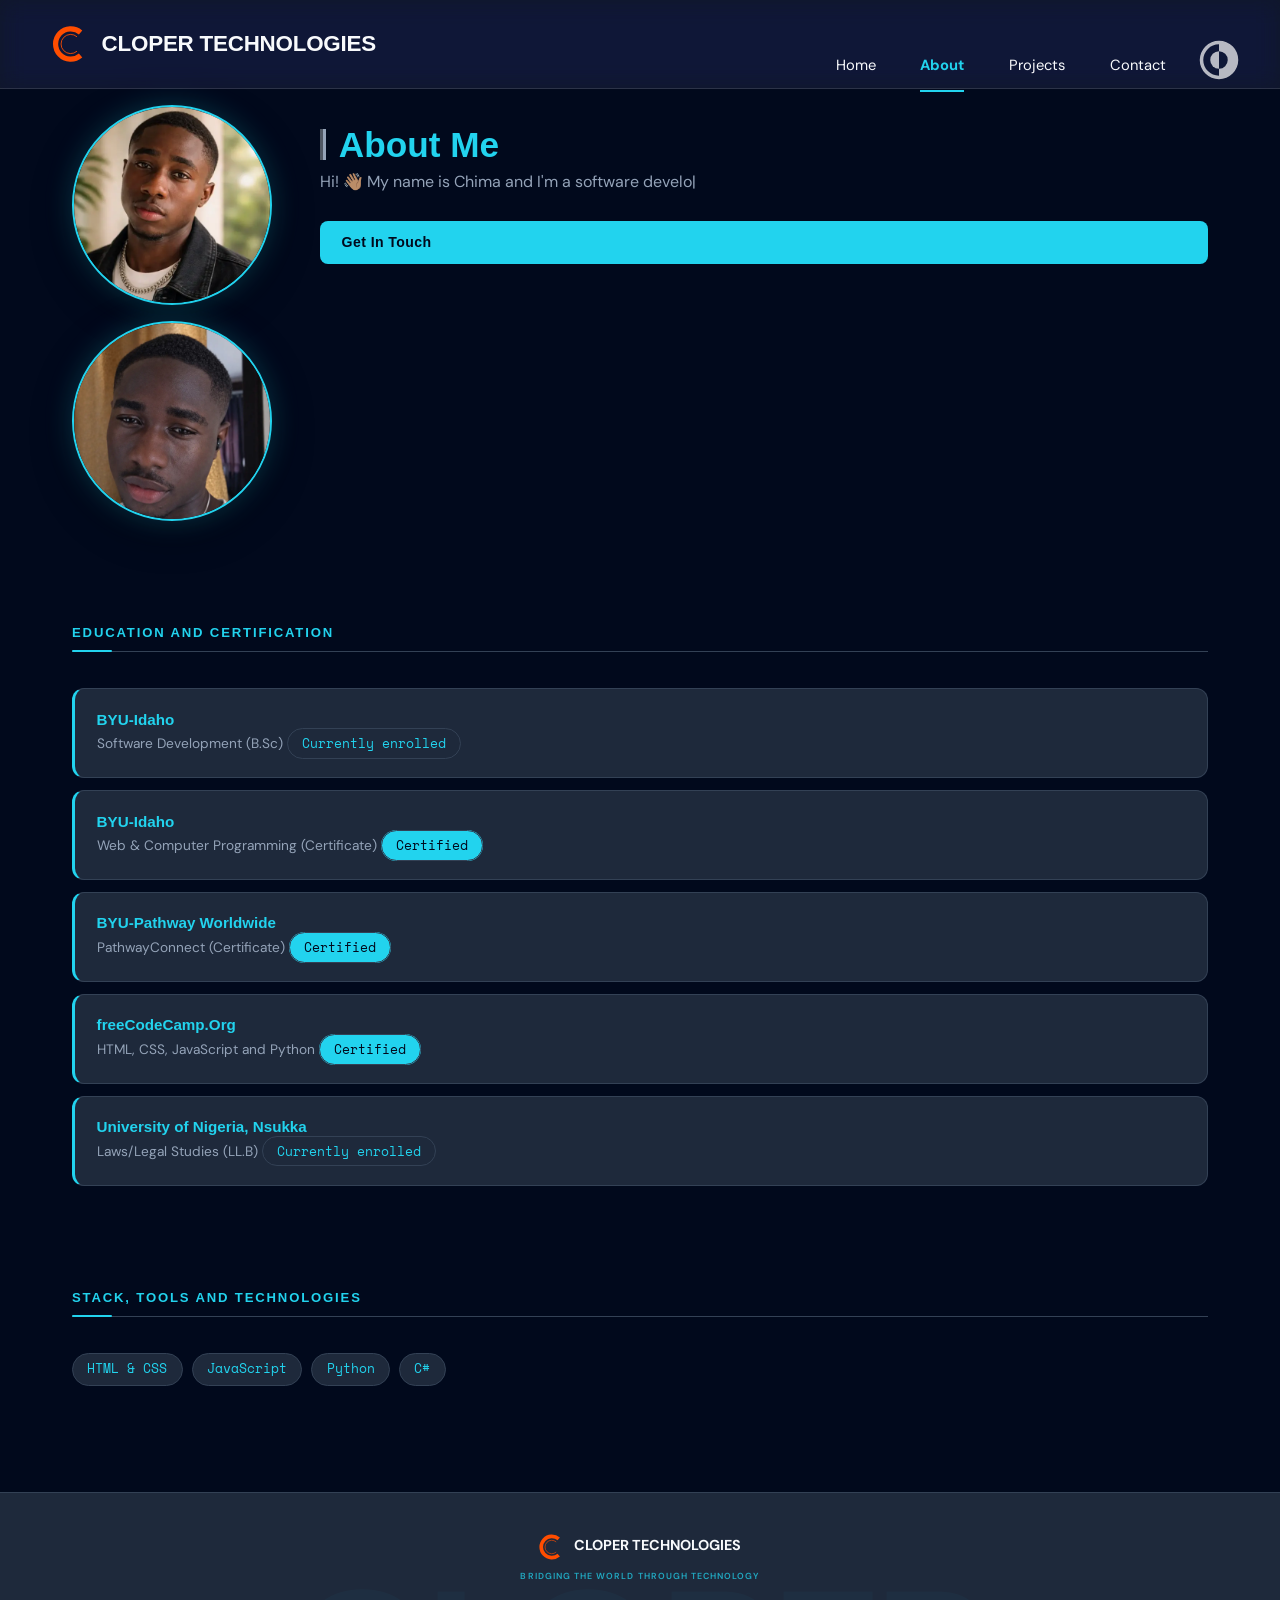
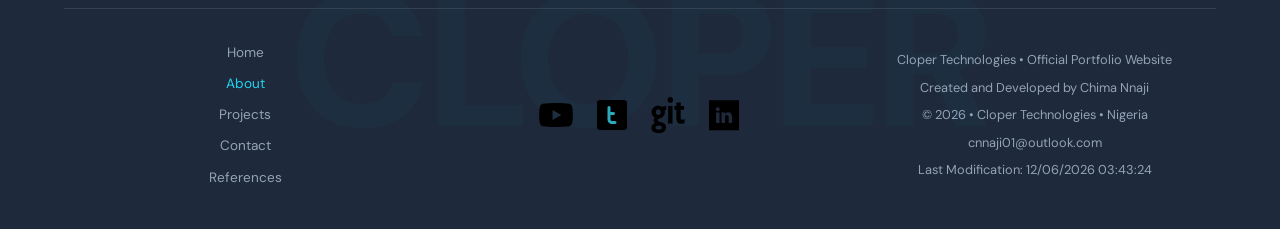
==== commit c4b7cba2: "Refactor code structure for improved readability and maintainability" ====
--- a/about.html
+++ b/about.html
@@ -53,8 +53,9 @@
     </header>
 <main>
     <section id="about">
-        <div class="about-img">
-            <img id="about-img" src="" alt="" width="300" loading="lazy" />
+        <div class="about-img" id="about-img">
+            <!-- <img id="about-img" src="" alt="" width="300" loading="lazy" />
+            <img id="about-img" src="" alt="" width="300" loading="lazy" /> -->
         </div>
         <div class="about-text">
             <h1 id="about-name"></h1>
@@ -80,8 +81,8 @@
             <p class="tag">Bridging The World Through Technology</p>
         </div>
         <div class="footer-left">
-            <a href="index.html" class="active">Home</a>
-            <a href="about.html">About</a>
+            <a href="index.html">Home</a>
+            <a href="about.html" class="active">About</a>
             <a href="projects.html">Projects</a>
             <a href="contact.html">Contact</a>
             <a href="references.html" target="_blank">References</a>
--- a/styles/smaller.css
+++ b/styles/smaller.css
@@ -1,21 +1,3 @@
-/* ============================================================
-   devnest-smaller.css  |  BASE STYLES
-   Mobile-first. No media query — applies to every screen.
-   devnest-medium.css and devnest-larger.css build on top.
-
-   Strategy:
-   • clamp()        → fluid values (font sizes, spacing, image
-                       sizes, gaps). Scales continuously so many
-                       intermediate breakpoints aren't needed.
-   • Media queries  → structural changes only (layout direction,
-                       nav behaviour, column counts, show/hide).
-   ============================================================ */
-
-
-/* =====================================================
-   DESIGN TOKENS
-   ===================================================== */
-
 :root {
     /* Colours */
     --bg: #01091c;
@@ -309,22 +291,6 @@
    THEME TOGGLE
    ===================================================== */
 
-/* #theme-bar {
-    position: sticky;
-    top: 58px;
-    z-index: 98;
-    display: flex;
-    padding: 0.2rem 1.4rem;
-    background: var(--surface);
-    pointer-events: none;
-    width: fit-content;
-    border-bottom-left-radius: 100px;
-    border-bottom-right-radius: 100px;
-    margin-left: auto;
-    border: 1px solid var(--border);
-    border-top: none;
-} */
-
 #theme-toggle {
     position: static;
     background: none;
@@ -372,18 +338,18 @@
 }
 
 
-#hero {
+/* #hero {
     /* background-image: linear-gradient(rgba(10, 10, 10, 0.75), rgba(10, 10, 10, 0.75)), url('images/hero-bg.wepb');
     background-size: cover;
     background-position: center;
-    background-attachment: fixed; */
+    background-attachment: fixed; 
     position: relative;
     overflow: hidden;
     width: 100%;
     /* width: 100vw;
     margin-left: 50%;
-    transform: translateX(-50%); */
-}
+    transform: translateX(-50%);
+} */
 
 .hero-content {
     max-width: 1200px;
@@ -392,29 +358,45 @@
     display: flex;
     flex-direction: column;
     align-items: center;
-    justify-content: space-between;
+    justify-content: center;
     gap: clamp(2rem, 5vw, 5rem);
+    position: relative;
+    z-index: 2;
+    height: 100%;
 }
 
 #hero-bg {
     position: absolute;
     inset: 0;
+    top: 0;
+    left: 0;
+    width: 100%;
+    height: 100%;
+    min-height: 280px;
+    object-fit: cover;
     background-size: cover;
-    background-position: center;
+    background-position: center 20%;
+    background-repeat: no-repeat;
     background-attachment: fixed;
     z-index: 0;
-    /* opacity: 0; */
-    transition: opacity 1.2s ease;
-    background: linear-gradient(to bottom, rgba(0, 0, 0, 0.3), rgba(17, 16, 8, 0.85));
-}
-
-/* #hero-bg::after {
+    opacity: 0;
+    transition: opacity 0.4s ease;
+    /* background-image: linear-gradient(rgba(10, 10, 10, 0.78), rgba(10, 10, 10, 0.78)); */
+}
+
+#hero-bg.visible{
     opacity: 1;
-    background-image: linear-gradient(rgba(10, 10, 10, 0.78), rgba(10, 10, 10, 0.78));
+}
+
+
+#hero-bg::after {
+    z-index: 1;
+    /* opacity: 1; */
     content: '';
     position: absolute;
     inset: 0;
-} */
+    background: linear-gradient(to bottom, rgba(0, 0, 0, 0.3), rgba(17, 16, 8, 0.85));
+}
 
 #hero .hero-text,
 #hero .hero-img {
@@ -422,6 +404,38 @@
     z-index: 1;
 }
 
+#hero {
+    display: flex;
+    flex-direction: column-reverse;
+    align-items: center;
+    text-align: center;
+    gap: clamp(1.75rem, 5vw, 3rem);
+    position: relative;
+    overflow: hidden;
+    width: 100%;
+    /* min-height: 100%; */
+    aspect-ratio: 4/5;
+    max-height: 90svh;
+}
+
+.hero-text {
+    width: 100%;
+    height: auto;
+    aspect-ratio: 1000/600;
+    object-fit: contain;
+}
+
+/* #hero-bg{
+    width: 100%;
+} */
+
+.hero-text h1 {
+    color: #f8fafc;
+    /* name is white, not cyan */
+    font-size: clamp(2rem, 7vw, 3.5rem);
+    margin-bottom: 0.4rem;
+}
+
 /* =====================================================
    TYPOGRAPHY
    Font sizes all use clamp so they scale fluidly.
@@ -439,6 +453,29 @@
     font-size: clamp(1.75rem, 6vw, 3rem);
     margin-bottom: 0.75rem;
 }
+
+#projects h1, .about-text h1, #contact h1{
+    border-left: 6px solid var(--muted);
+    padding-left: .8rem;
+    line-height: .9;
+    border-left-style: groove;
+    font-size: 2.2rem;
+    color: var(--cyan);
+    margin-bottom: 0.5rem;
+    justify-self: start;
+    /* text-align: left; */
+}
+
+/* #projects h1::before, .about-text h1::before, #contact h1::before{
+    height: 1rem;
+    content: '';
+    position: absolute;
+    left: 0;
+    top: 50%;
+    transform: translateY(-50%);
+    width: 3px;
+} */
+
 
 /* Section labels — small, all-caps, underlined */
 h2 {
@@ -496,7 +533,9 @@
 
 .contact-btn {
     margin-top: 1.5rem;
-    display: inline-block;
+    display: flex;
+    justify-self: start;
+    margin-right: auto;
 }
 
 .outline-button {
@@ -519,19 +558,6 @@
     color: var(--bg);
     box-shadow: var(--glow);
 }
-
-/* .my-skill-card,
-.project-card,
-.project,
-.edu,
-.stack-list li,
-.contact-info,
-#contact-form {
-    opacity: 0;
-    transform: translateY(50px); 
-    transition: opacity 1.1s cubic-bezier(0.22, 1, 0.36, 1),
-        transform opacity 1.1s cubic-bezier(0.22, 1, 0.36, 1);
-} */
 
 .my-skill-card.animate-in,
 .project-card.animate-in,
@@ -548,36 +574,10 @@
     transform: translateY(0);
 }
 
-
-/* #socials-list{
-    opacity: 0;
-    transform: translateY(50px); 
-    transition: opacity 1.1s cubic-bezier(0.22, 1, 0.36, 1),
-        transform opacity 1.1s cubic-bezier(0.22, 1, 0.36, 1);
-} */
-
 /* =====================================================
    HERO
    ===================================================== */
 
-#hero {
-    display: flex;
-    flex-direction: column-reverse;
-    align-items: center;
-    text-align: center;
-    gap: clamp(1.75rem, 5vw, 3rem);
-}
-
-.hero-text {
-    width: 100%;
-}
-
-.hero-text h1 {
-    color: var(--white);
-    /* name is white, not cyan */
-    font-size: clamp(2rem, 7vw, 3.5rem);
-    margin-bottom: 0.4rem;
-}
 
 .tagline {
     color: var(--cyan);
@@ -592,6 +592,7 @@
     font-size: clamp(0.9rem, 2.2vw, 1rem);
     line-height: 1.8;
     margin-bottom: 1.75rem;
+    /* min-height: 6rem; */
 }
 
 .hero-btns {
@@ -698,6 +699,8 @@
     flex-direction: column;
     gap: 0.6rem;
     flex: 1;
+    white-space: pre-line;
+    /* justify-content: center; */
 }
 
 .project .project-info h3 {
@@ -718,23 +721,36 @@
    PROJECTS GRID
    ===================================================== */
 
-#projects h1 {
-    text-align: center;
-    color: var(--white);
-    margin-bottom: 0.5rem;
-}
-
 .filter-buttons {
     display: flex;
-    gap: 0.5rem;
+    gap: 0.6rem;
+    margin: 2rem auto;
+    max-width: 500px;
+}
+
+.filter-button:first-child{
+    flex:  0 0 auto;
+    align-self: stretch;
+    display: flex;
+    align-items: center;
+    justify-content: center;
+    padding: 0 1.2rem;
+}
+
+.filter-rest{
+    display: flex;
     flex-wrap: wrap;
-    justify-content: center;
-    margin-bottom: 2rem;
+    gap: 0.6rem;
+    flex: 1;
+}
+
+.filter-rest .filter-button{
+    flex: 1 1 calc(50% - 0.3rem);
 }
 
 .filter-button {
-    padding: 0.35rem 1rem;
-    border-radius: 100px;
+    padding: .5rem 1rem;
+    border-radius: 10px;
     border: 1px solid var(--border);
     background: none;
     color: var(--muted);
@@ -753,12 +769,15 @@
 .projects-grid {
     display: grid;
     grid-template-columns: 1fr;
+    grid-auto-columns: 260px;
     gap: 1.25rem;
     align-items: start;
 }
 
 /* Project card — clean layout, no negative margin hacks */
 .project-card {
+    grid-column: span 1;
+    grid-row: span 1;
     background: var(--surface);
     border: 1px solid var(--border);
     border-radius: var(--radius);
@@ -784,10 +803,17 @@
 
 .projects-grid .project-card img {
     width: 100%;
-    height: clamp(170px, 36vw, 220px);
-    object-fit: cover;
+    /* height: clamp(170px, 36vw, 220px); */
     border-bottom: 1px solid var(--border);
     flex-shrink: 0;
+    height: 100%;
+    object-position: center;
+    object-fit: cover;
+    display: block;
+}
+
+.projects-grid .project-card .prm-button{
+    text-align: center;
 }
 
 .project-card .project-info {
@@ -842,23 +868,29 @@
     gap: clamp(1.75rem, 5vw, 3rem);
 }
 
-/* #about-bio{
-    min-height: 500px;
-} */
+#about-bio{
+    /* min-height: 500px; */
+    text-align: left;
+}
+
+.about-img{
+    display: flex;
+    flex-direction: row;
+    gap: 1rem;
+    /* padding: 2rem; */
+    /* max-width: 1200px; */
+    /* background-color: var(--surface); */
+    /* border-radius: 10px; */
+}
 
 .about-img img {
-    width: clamp(140px, 42vw, 200px);
-    height: clamp(140px, 42vw, 200px);
+    width: clamp(100px, 40vw, 150px);
+    height: clamp(100px, 40vw, 150px);
     object-fit: cover;
-    border-radius: 50%;
+    border-radius: 20px;
     border: 2px solid var(--cyan);
     box-shadow: var(--glow), 0 10px 40px rgba(0, 0, 0, 0.4);
     flex-shrink: 0;
-}
-
-.about-text h1 {
-    color: var(--white);
-    margin-bottom: 0.5rem;
 }
 
 .about-text p {
@@ -908,6 +940,28 @@
     font-size: 0.855rem;
 }
 
+/* .certified p::after{
+    content: ' ⩗';
+    font-size: 1.5rem;
+    color: rgba(21, 128, 61, 0.65);
+} */
+
+
+span[data-status="Currently enrolled"],
+span[data-status="Certified"]{
+    background: var(--cyan);
+    border: 1px solid var(--border);
+    border-radius: 100px;
+    padding: 0.3rem 0.9rem;
+    font-size: 0.8rem;
+    color: var(--bg);
+    font-family: var(--font-mono);
+}
+
+span[data-status="Currently enrolled"]{
+    background: var(--surface);
+    color: var(--cyan);
+}
 
 /* =====================================================
    STACK LIST
@@ -950,14 +1004,8 @@
     gap: clamp(2rem, 5vw, 3rem);
 }
 
-#contact h1 {
-    text-align: center;
-    color: var(--white);
-    margin-bottom: 0.5rem;
-}
-
 .contact-info {
-    text-align: center;
+    text-align: left;
     /* opacity: 0;
     transform: translateY(50px);
     transition: background-color var(--ease), color var(--ease), box-shadow var(--ease), opacity 5s cubic-bezier(0.22, 1, 0.36, 1); */
@@ -1033,6 +1081,7 @@
     font-size: clamp(1.05rem, 3.5vw, 1.35rem);
     padding: 0 0.5rem;
     letter-spacing: 0.02em;
+    text-align: left;
 }
 
 .field {
@@ -1277,7 +1326,7 @@
 }
 
 .popup-box {
-    background-color: var(--surface);
+    /* background-color: var(--surface); */
     border: 1px solid var(--border);
     padding: 2rem;
     border-radius: var(--radius);
@@ -1286,8 +1335,17 @@
     width: 90%;
     display: flex;
     flex-direction: column;
-    box-shadow: var(--shadow);
+    /* box-shadow: var(--shadow); */
     gap: 1.25rem;
+    backdrop-filter: blur(20px) saturate(160%);
+    -webkit-backdrop-filter: blur(20px) saturate(160%);
+    border: 1px solid rgba(255, 255, 255, 0.2);
+    box-shadow: 0 8px 32px rgba(0, 0, 0, 0.2),
+        inset 0 1px 0 rgba(255, 255, 255, 0.6),
+        inset 0 -1px 0 rgba(255, 255, 255, 0.2);
+    background: rgba(30, 30, 30, 0.3);
+    /* border: 1px solid var(--border); */
+    /* border-radius: 30px; */
 }
 
 .popup-box p {
@@ -1331,9 +1389,16 @@
 }
 
 .modal-box {
-    background: var(--surface);
+    /* background: var(--surface); */
+    backdrop-filter: blur(20px) saturate(160%);
+    -webkit-backdrop-filter: blur(20px) saturate(160%);
+    border: 1px solid rgba(255, 255, 255, 0.2);
+    box-shadow: 0 8px 32px rgba(0, 0, 0, 0.2),
+        inset 0 1px 0 rgba(255, 255, 255, 0.6),
+        inset 0 -1px 0 rgba(255, 255, 255, 0.2);
+    background: rgba(30, 30, 30, 0.3);
     border: 1px solid var(--border);
-    border-radius: var(--radius);
+    border-radius: 30px;
     max-width: 600px;
     width: 100%;
     max-height: 90vh;
@@ -1346,6 +1411,7 @@
     height: 220px;
     object-fit: cover;
     border-radius: var(--radius) var(--radius) 0 0;
+    /* border-bottom: 1px solid var(--cyan-dim); */
 }
 
 .modal-body {
@@ -1356,14 +1422,20 @@
 }
 
 #modal-desc {
-    color: var(--muted);
+    color: #94a3b8;
     font-size: 0.9rem;
     line-height: 1.75;
+    white-space: pre-line;
 }
 
 #modal-title {
-    color: var(--white);
+    color: #fff;
     font-size: clamp(1rem, 3vw, 1.3rem);
+    border-bottom-color: #334155;
+}
+
+#modal-title::after{
+    background-color: #22d3ee;
 }
 
 #modal-tags {
@@ -1372,15 +1444,26 @@
     gap: 0.4rem;
 }
 
-/* .tag-pill {
-    background: var(--cyan-dim);
-    color: var(--cyan);
-    border: 1px solid var(--cyan);
-    border-radius: 100px;
-    padding: 0.2rem 0.75rem;
-    font-size: 0.72rem;
-    font-family: var(--font-mono);
-} */
+#modal-live.prm-button{
+background-color: #22d3ee;
+color: #010712;
+}
+
+#modal-github.outline-button{
+    border-color: #22d3ee;
+    color: #22d3ee;
+}
+
+#modal-github.outline-button:hover{
+    color: #010712;
+    background-color: #22d3ee;
+}
+
+#modal-tags .tag-pill{
+    border-color: #22d3ee;
+    color: #22d3ee;
+    text-transform: uppercase;
+}
 
 .modal-links {
     display: flex;
@@ -1401,37 +1484,43 @@
     display: flex;
     justify-content: center;
     align-items: center;
-    font-size: 0.85rem;
+    font-size: 1rem;
+    font-weight: 700;
     z-index: 10;
     transition: background var(--ease);
+    text-shadow: 0 1px 2px rgba(0, 0, 0, 0.5);
+    /* background: rgba(255, 255, 255, 0.05);
+    backdrop-filter: blur(10px) saturate(160%);
+    -webkit-backdrop-filter: blur(16px) saturate(160%);
+    border: 1px solid rgba(255, 255, 255, 0.3); */
+    box-shadow: 0 4px 12px rgba(0, 0, 0, 0.1), inset 0 1px 0 rgba(255, 255, 255, 0.3);
+    /* transition: all 0.2s ease; */
 }
 
 #modal-close:hover {
-    background: var(--border);
+    /* background: var(--border); */
+    transform: scale(1.1);
+    background: rgba(255, 255, 255, 255, 0.3);
 }
 
 .card-img-wrap {
     position: relative;
     overflow: hidden;
-}
-
-.projects-grid .project-card img {
-    width: 100%;
-    height: clamp(170px, 36vw, 220px);
-    object-fit: cover;
-    display: block;
+    aspect-ratio: 16/9;
 }
 
 .hover-hint {
-    /* position: absolute; */
+    position: absolute;
     bottom: 0;
     left: 0;
     right: 0;
-    background: linear-gradient(transparent, rgba(15, 23, 42, 0.95) 65%);
-    color: var(--cyan);
+    height: 35%;
+    background: linear-gradient(transparent, rgba(1, 9, 28, 0.95) 40%);
+    /* background: linear-gradient(transparent, rgba(15, 23, 42, 0.95) 65%); */
+    color: #22d3ee;
     font-family: var(--font-mono);
-    font-size: 0.72rem;
-    letter-spacing: 0.1em;
+    font-size: clamp(0.75rem, 2.2vw, 0.9rem);
+    letter-spacing: 0.08em;
     text-transform: uppercase;
     text-align: center;
     padding: 2rem 0 0.85rem;
@@ -1439,17 +1528,20 @@
     transition: transform 0.35s ease;
     pointer-events: none;
     display: flex;
-    align-items: center;
+    align-items: flex-end;
     justify-content: center;
     gap: 0.4rem;
+    z-index: 2;
 }
 
 .hover-hint svg {
     width: 12px;
     height: 12px;
-}
-
-.project-card:hover .hover-hint {
+    stroke-width: 2.5;
+    margin-bottom: .25rem;
+}
+
+.project-card:hover .hover-hint, .project-card:active .hover-hint {
     transform: translateY(0);
 }
 
@@ -1457,6 +1549,8 @@
     display: flex;
     flex-wrap: wrap;
     gap: 0.4rem;
+    padding: .1rem 0;
+    /* justify-content: center; */
 }
 
 .tag-pill {
@@ -1470,14 +1564,6 @@
     letter-spacing: 0.02em;
 }
 
-body.projects-grid .project-card .project-info{
-    opacity: 1;
-    visibility: visible;
-    display: flex;
-    transform: none;
-    pointer-events: auto;
-}
-
 .typing::after{ content: '|';
     animation: blink 1s step-end infinite}
 @keyframes blink { 50% {opacity: 0;}     
--- a/styles/medium.css
+++ b/styles/medium.css
@@ -38,6 +38,15 @@
     .popup-box {
         max-width: 320px;
     }
+
+    #hero {
+        min-height: 70vh;
+    }
+
+    #hero-bg {
+        height: 100%;
+        min-height: 320px;
+    }
 }
 
 
@@ -54,11 +63,16 @@
     }
 
     /* #theme-bar {
-        top: 68px;
-    } */
+            top: 68px;
+            } */
 
     main {
-        max-width: 700px;
+        max-width: 900px;
+    }
+
+    #hero-bg {
+        height: 45vh;
+        min-height: 380px;
     }
 
     /* 2-column skill cards */
@@ -69,7 +83,32 @@
     /* 2-column project grid */
     .projects-grid {
         grid-template-columns: repeat(2, 1fr);
+        grid-auto-rows: 300px;
         gap: 1.5rem;
+        /* grid-auto-flow: dense; */
+    }
+
+    .projects-grid .project-card:nth-child(5n+1){
+        grid-column: span 2;
+        grid-row: span 2;
+        /* height: auto; */
+    }
+
+    .projects-grid .project-card:nth-child(5n+1){
+        display: grid;
+        /* flex-direction: column; */
+        grid-template-rows: 1fr auto;
+        height: 100%;
+    }
+
+    .projects-grid .project-card:nth-child(5n+1) img{
+       /* flex: 1; */
+       width: 100%;
+       height: 100%;
+       display: block;
+       min-height: 0;
+       object-fit: fill;
+       /* height: calc(440px + 1rem); */
     }
 
     /* Hero & about images get a bigger clamp range at tablet
@@ -80,29 +119,42 @@
     }
 
     .about-img img {
-        width: clamp(180px, 28vw, 260px);
-        height: clamp(180px, 28vw, 260px);
+        width: clamp(150px, 28vw, 200px);
+        height: clamp(150px, 28vw, 200px);
+    }
+
+    .filter-buttons {
+        gap: 0.8rem;
+        max-width: 700px;
+        justify-content: start;
+        align-items: stretch;
+        margin-left: 0;
+    }
+
+    .filter-button:first-child{
+        align-self: auto;
+        
+    }
+
+    .filter-rest .filter-button{
+        flex: 1 1 calc(33% - 0.4rem);
     }
 
     footer {
         display: grid;
         grid-template-columns: repeat(3, 1fr);
         grid-template-rows: auto auto;
-        /* flex-direction: row; */
-        /* justify-content: space-between; */
-        /* align-items: start; */
         padding: 2.5rem clamp(2rem, 5vw, 4rem);
-        /* text-align: left; */
         gap: 2rem;
     }
 
-    .footer-title{
+    .footer-title {
         grid-column: 1/-1;
         grid-row: 1;
         text-align: center;
     }
 
-    .footer-left{
+    .footer-left {
         grid-column: 1;
         grid-row: 2;
         display: flex;
@@ -112,7 +164,7 @@
         gap: 0.5rem;
     }
 
-    .footer-left a{
+    .footer-left a {
         font-size: 0.85rem;
         transition: color var(--ease);
     }
@@ -121,7 +173,7 @@
         justify-content: flex-start;
     }
 
-    .social-links{
+    .social-links {
         justify-content: center;
         grid-row: 2;
         grid-column: 2;
@@ -132,10 +184,10 @@
         height: 36px;
     }
 
-    footer::before{
-    content: 'CLOPER';
-    /* font-size: 200px; */
-}
+    footer::before {
+        content: 'CLOPER';
+        /* font-size: 200px; */
+    }
 
     .footer-right {
         grid-column: 3;
--- a/styles/larger.css
+++ b/styles/larger.css
@@ -68,7 +68,7 @@
         width: auto;
         /* margin-bottom: -1.2rem; */
     }
-    
+
     /* Desktop nav links — underline style, not left-border */
     nav ul a {
         display: block;
@@ -96,6 +96,11 @@
         font-weight: 700;
     }
 
+    body.light-mode nav ul a:hover {
+        border-bottom-color: rgba(58, 73, 87, 0.5);
+
+    }
+
     /* Hide hamburger on desktop */
     .hamburger {
         display: none;
@@ -116,7 +121,7 @@
         object-fit: cover;
         /* transform: scale(2); */
     }
-    
+
     #theme-toggle {
         /* margin-left: auto; */
         margin-bottom: -2rem;
@@ -164,11 +169,17 @@
         gap: clamp(2rem, 5vw, 5rem);
     }
 
+    #hero-bg {
+        height: 55vh;
+        min-height: 500px;
+        max-height: 600px;
+    }
+
     .hero-text {
         max-width: 55%;
     }
 
-    .hero-img{
+    .hero-img {
         order: 1;
     }
 
@@ -181,6 +192,11 @@
         height: clamp(280px, 28vw, 400px);
     }
 
+    .bio {
+        min-width: 40rem;
+        min-height: 0;
+    }
+
     /* -------------------------------------------------------
        SKILLS — auto-fit multi-column
        ------------------------------------------------------- */
@@ -198,12 +214,11 @@
         align-items: stretch;
         /* width: clamp(280px, 38%, 460px); */
     }
-    
+
     .project>img {
         /* Fixed width column — clamp between sensible bounds */
         width: clamp(280px, 38%, 460px);
         height: clamp(260px, 32vw, 380px);
-        /* max-height: 280px; */
         min-height: 260px;
     }
 
@@ -220,6 +235,17 @@
         gap: 1.75rem;
     }
 
+    #projects h1,
+    .about-text h1,
+    #contact h1 {
+        /* border-left: 3px solid var(--cyan); */
+        text-align: left;
+    }
+
+    /* .filter-buttons{
+        grid-template-columns: auto repeat(3, 1fr);
+    } */
+
     /* -------------------------------------------------------
        ABOUT — side by side
        ------------------------------------------------------- */
@@ -232,13 +258,15 @@
 
     .about-img {
         flex-shrink: 0;
-        margin-top: 2rem;
+        /* margin-top: 2rem; */
+        flex-direction: column;
         /* align-self: center; */
     }
-    
+
     .about-img img {
-        width: clamp(200px, 22vw, 280px);
-        height: clamp(200px, 22vw, 280px);
+        /* width: clamp(200px, 22vw, 280px);
+        height: clamp(200px, 22vw, 280px); */
+        border-radius: 100%;
     }
 
     .about-text {
@@ -247,6 +275,10 @@
         /* prevent flex overflow */
     }
 
+    .contact-btn {
+        margin-bottom: 0;
+    }
+
     /* -------------------------------------------------------
        CONTACT — side by side
        ------------------------------------------------------- */
@@ -277,11 +309,6 @@
     }
 
     /* -------------------------------------------------------
-       FOOTER — 3-column row
-       ------------------------------------------------------- */
-
-
-    /* -------------------------------------------------------
        POPUP
        ------------------------------------------------------- */
 
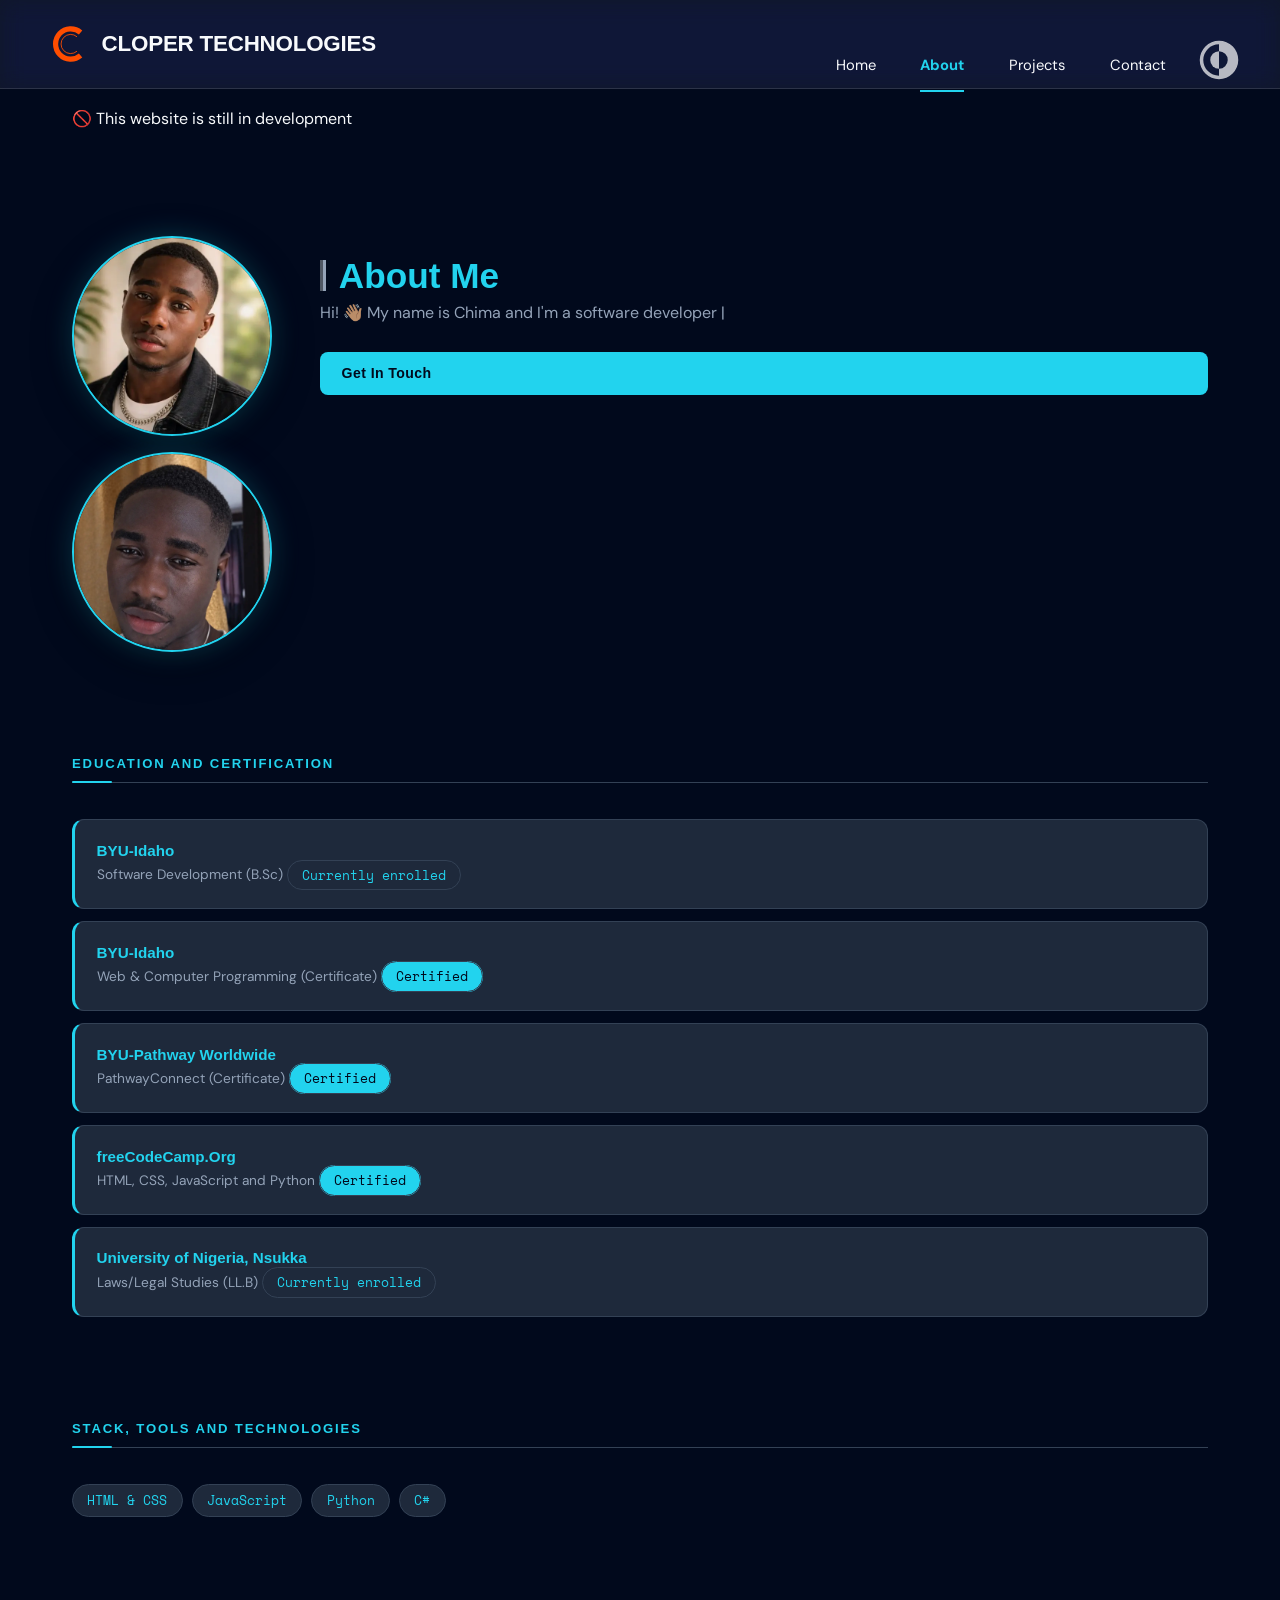
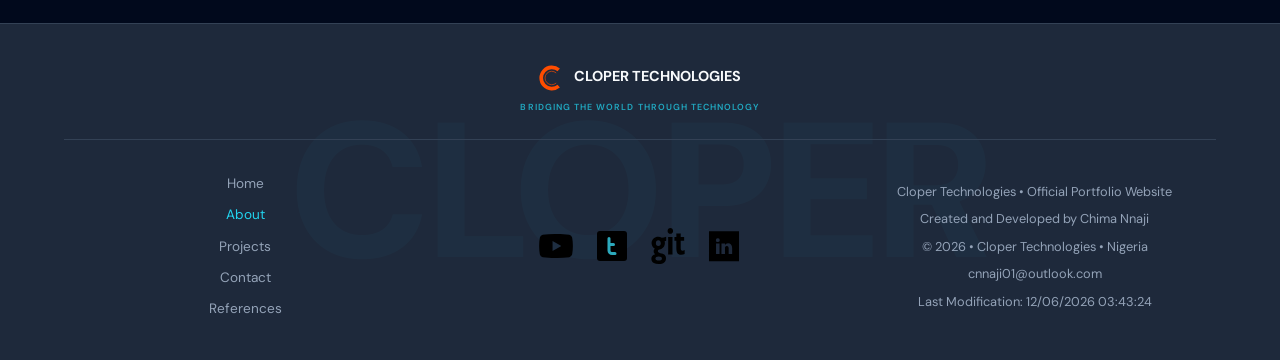
==== commit e92b8628: "Add development notice and update styles for project cards" ====
--- a/about.html
+++ b/about.html
@@ -52,6 +52,8 @@
         </nav>
     </header>
 <main>
+        <p>🚫 This website is still in development</p>
+
     <section id="about">
         <div class="about-img" id="about-img">
             <!-- <img id="about-img" src="" alt="" width="300" loading="lazy" />
--- a/styles/medium.css
+++ b/styles/medium.css
@@ -203,4 +203,8 @@
     .popup-box {
         max-width: 380px;
     }
+
+    .projects-grid .project-card.hidden{
+        display: none;
+    }
 }
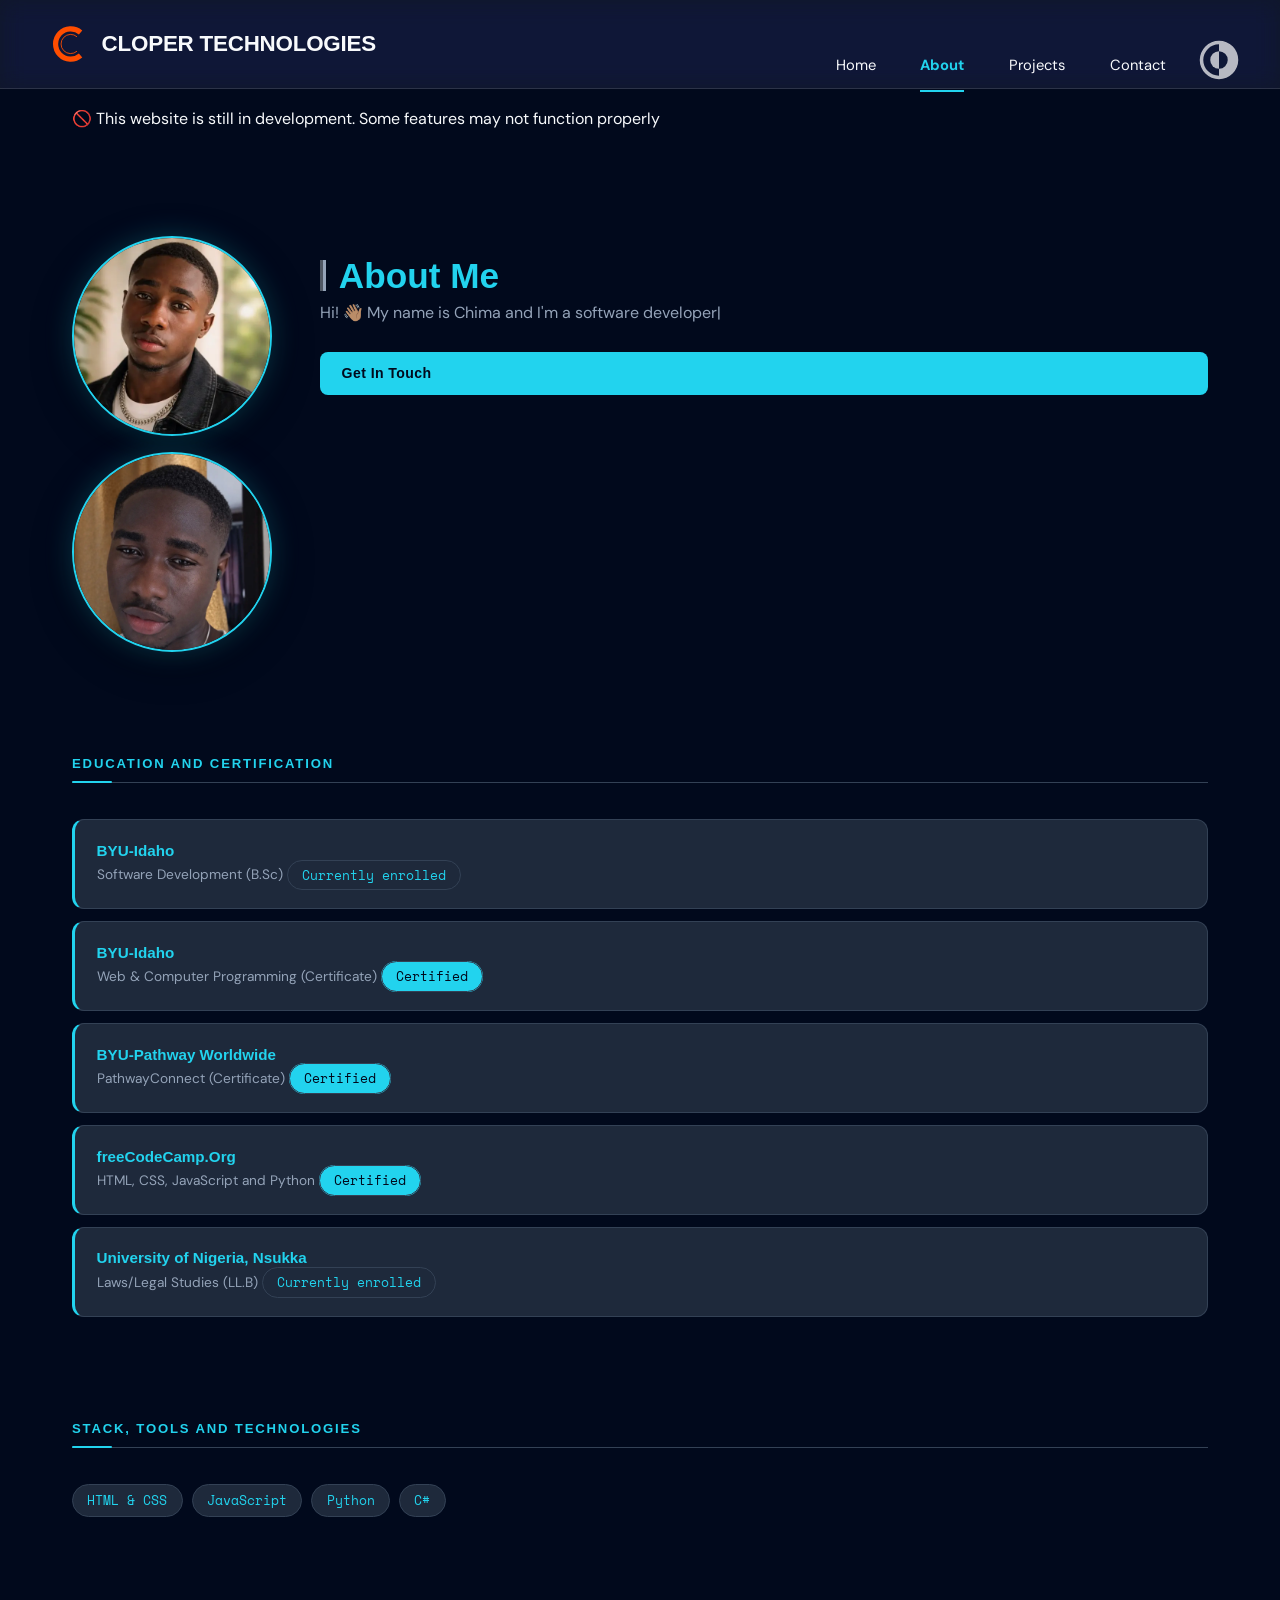
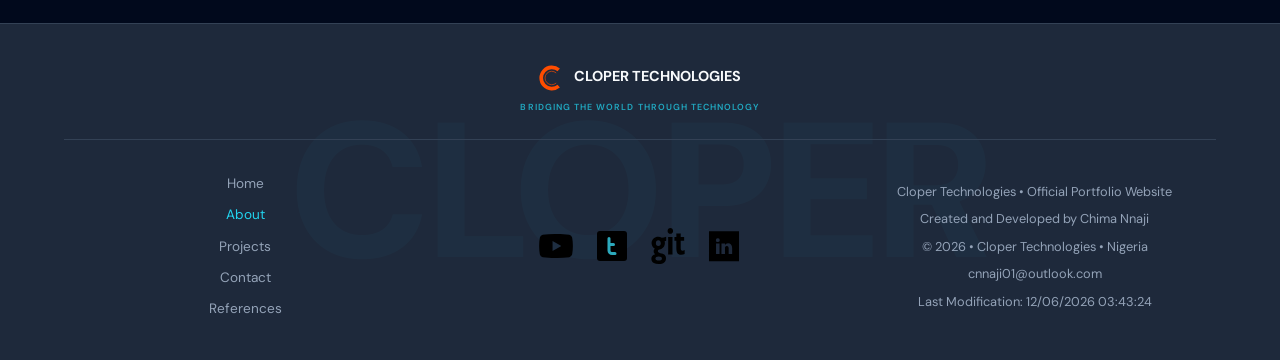
==== commit 9c1e7e06: "Update development notice to clarify functionality status" ====
--- a/about.html
+++ b/about.html
@@ -52,7 +52,7 @@
         </nav>
     </header>
 <main>
-        <p>🚫 This website is still in development</p>
+        <p>🚫 This website is still in development. Some features may not function properly</p>
 
     <section id="about">
         <div class="about-img" id="about-img">
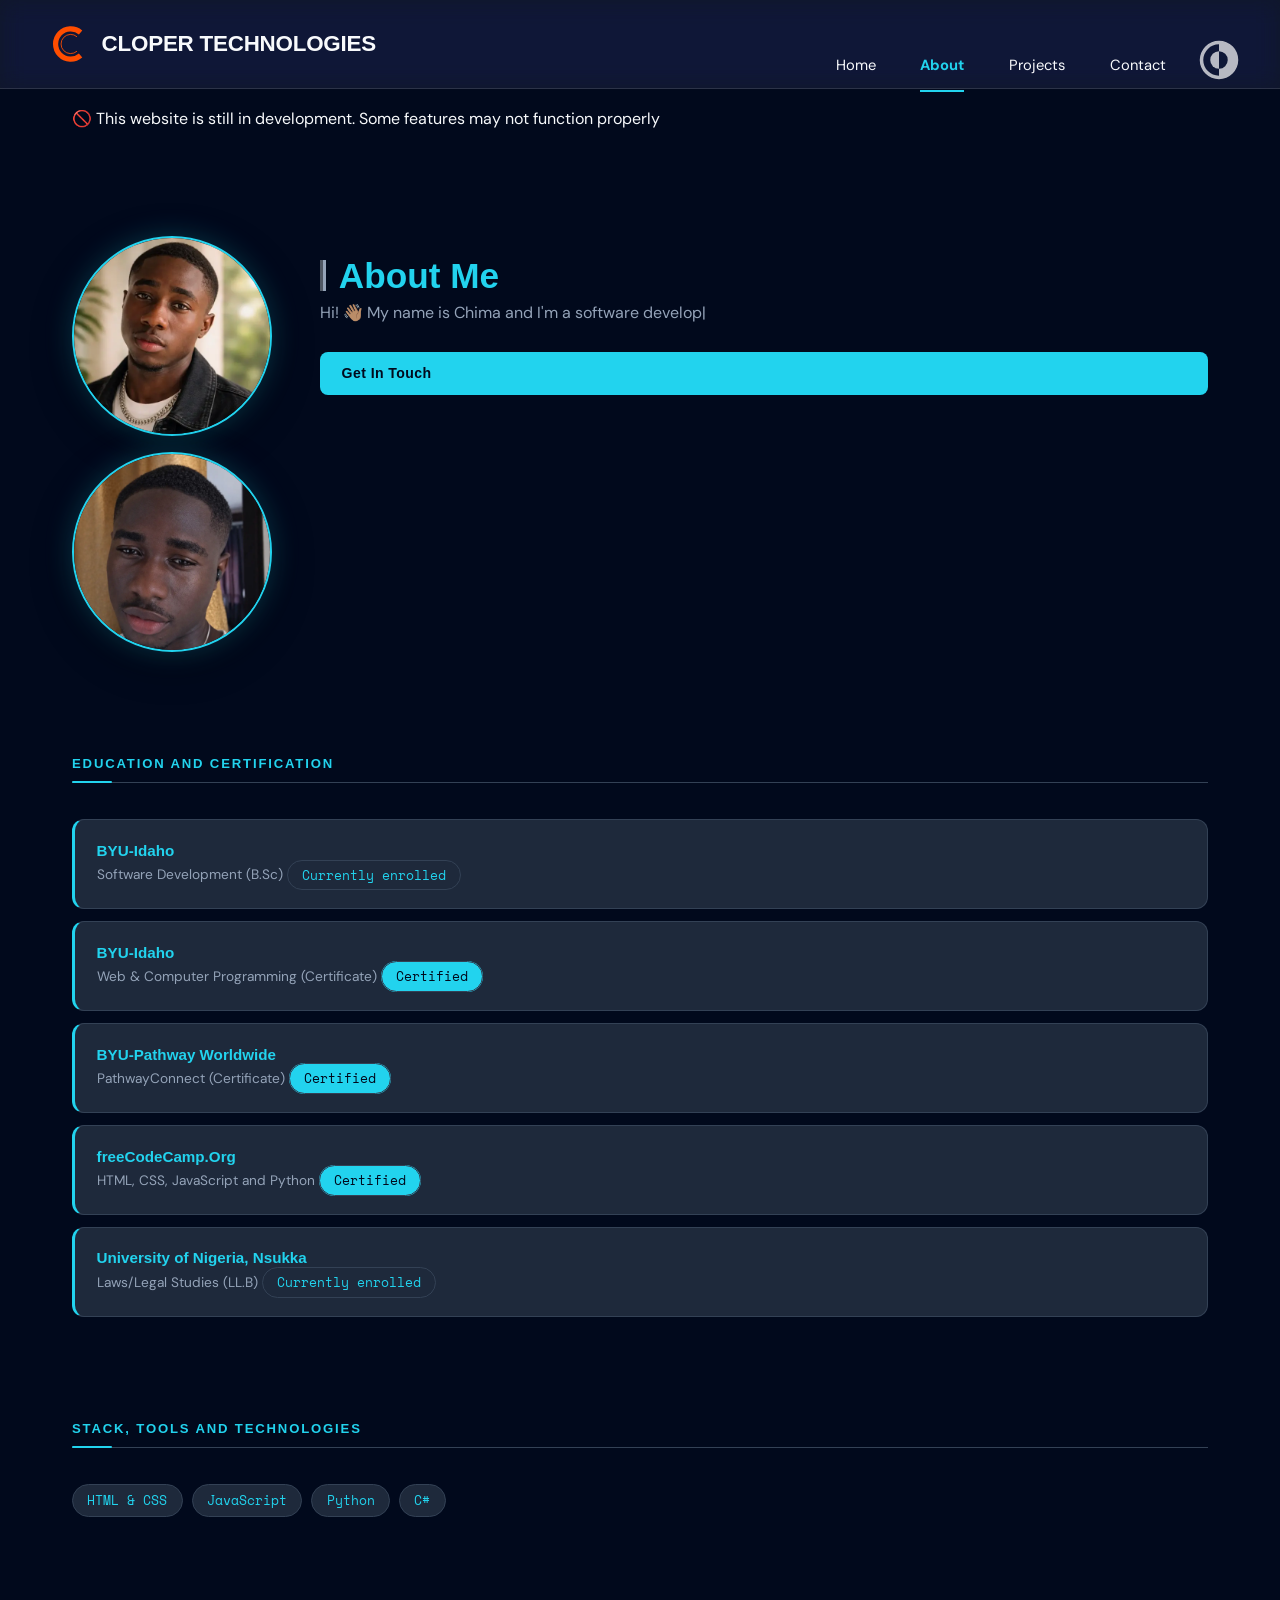
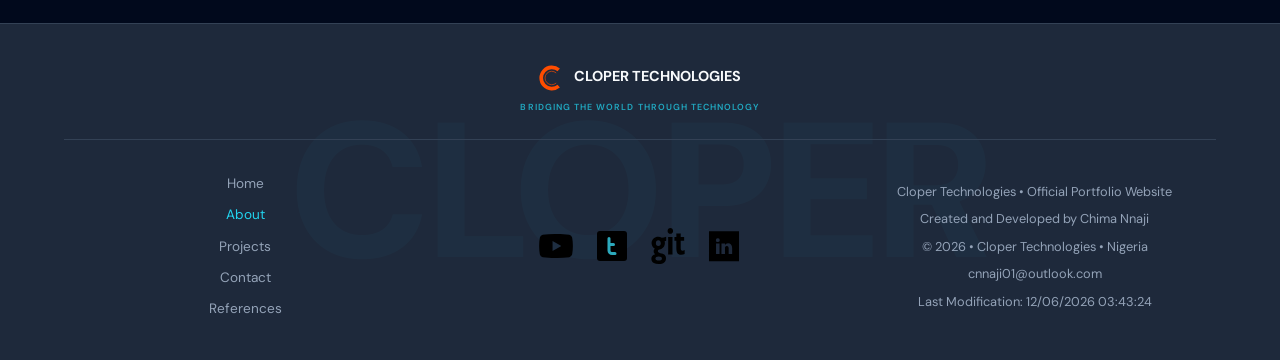
==== commit 7b6a64f0: "Update about.html" ====
--- a/about.html
+++ b/about.html
@@ -10,8 +10,8 @@
     <meta property="og:title" content="About — Cloper Technologies">
     <meta property="og:description"
         content="Learn about Cloper Technologies, a developer portfolio website showcasing responsive designs, clean codes, and building user-focused web applications by its founder, Chima.">
-    <meta property="og:image" content="https://chima-001.github.io/cloper/images/logo.svg">
-    <meta property="og:url" content="https://chima-001.github.io/cloper/about.html">
+    <meta property="og:image" content="https://clopertechnologies.netlify.app/images/profile-picture.webp">
+    <meta property="og:url" content="https://clopertechnologies.netlify.app/about">
     <link rel="icon" type="image/x-icon" href="images/logo.svg">
     <link rel="preconnect" href="https://fonts.googleapis.com">
     <link rel="preconnect" href="https://fonts.gstatic.com" crossorigin>
@@ -92,7 +92,7 @@
         <div class="social-links">
             <a href="https://youtube.com/@heischima"><img src="images/youtube-1.svg" alt="Youtube logo"></a>
             <a href="https://x.com/_heischima"><img src="images/twitter-square.svg" alt="Twitter logo"></a>
-            <a href="https://chima-001/github.com.io"><img src="images/github-text.svg" alt="Github logo"></a>
+            <a href="https://github.com/Chima-001"><img src="images/github-text.svg" alt="Github logo"></a>
             <a href="https://linkedin.com/in/chima-nnaji-1621523a3"><img src="images/linkedin-square.svg"
                     alt="Linkedin logo"></a>
         </div>
